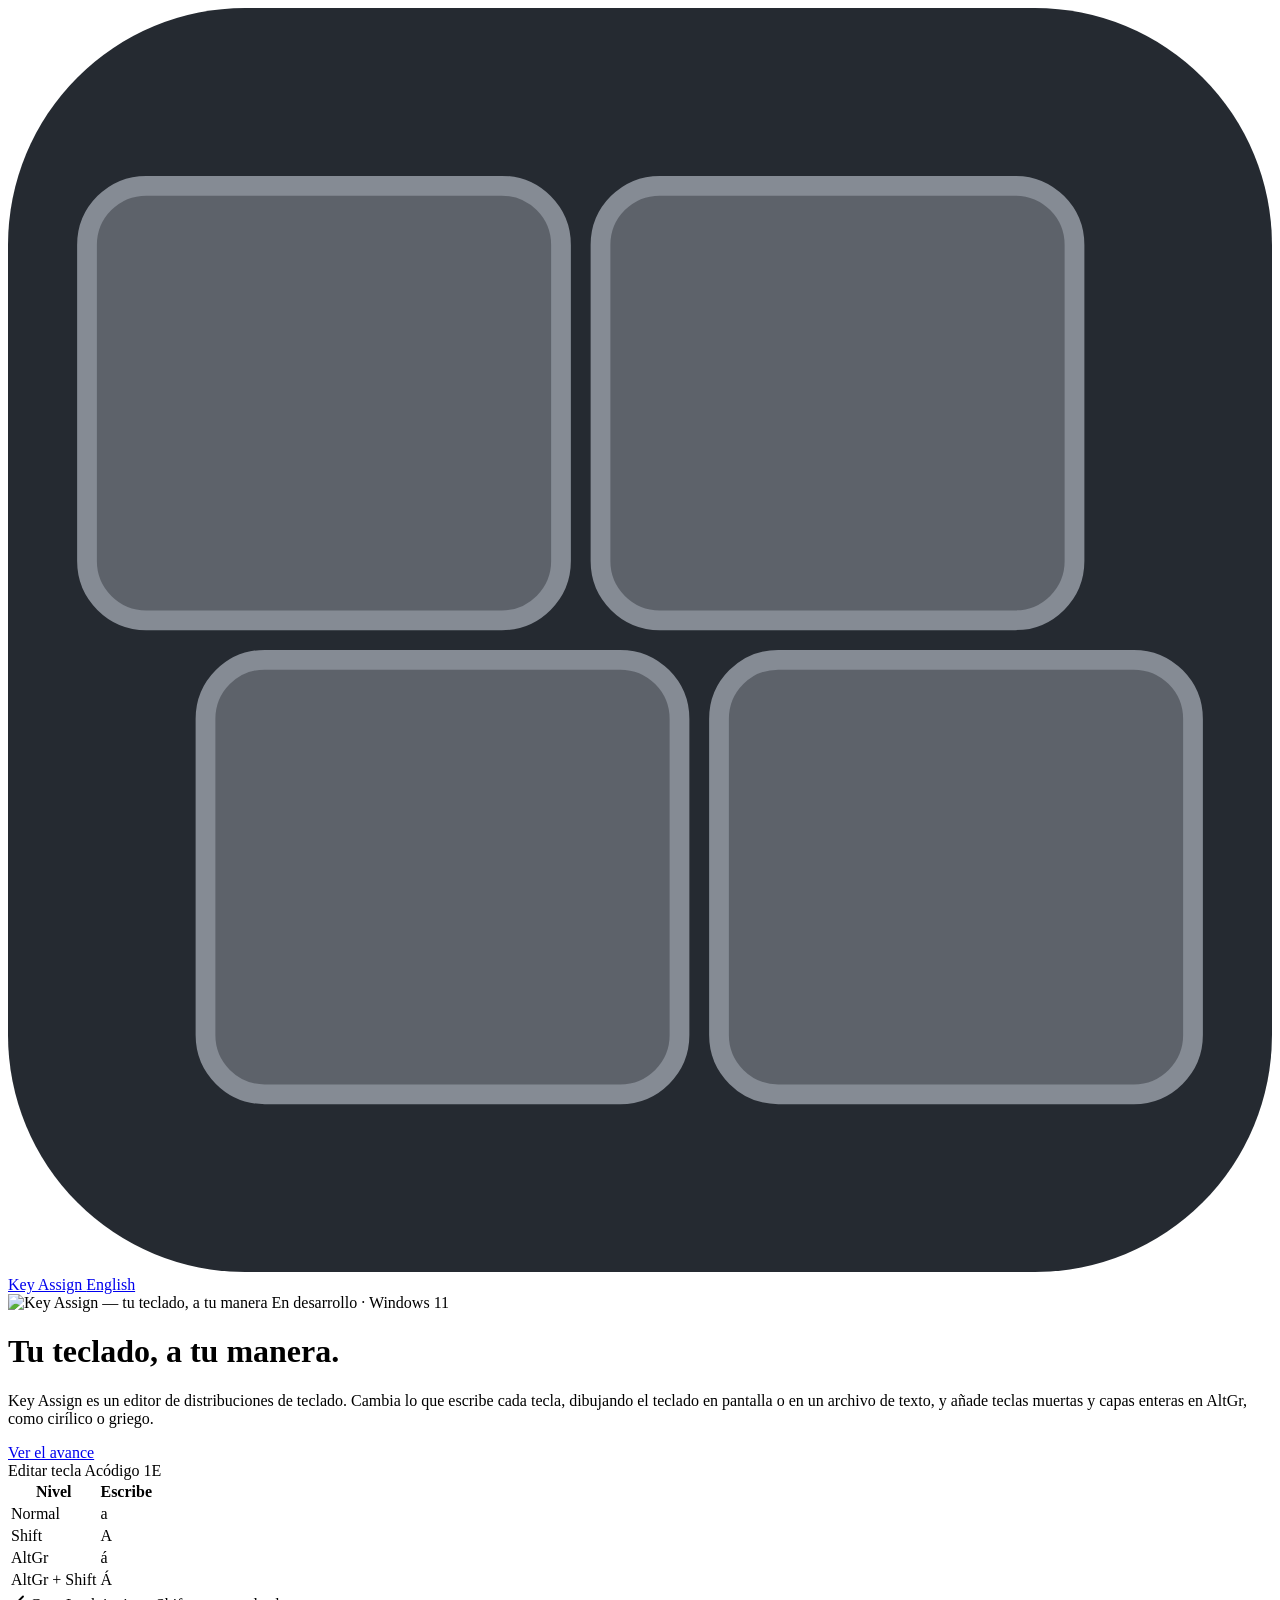
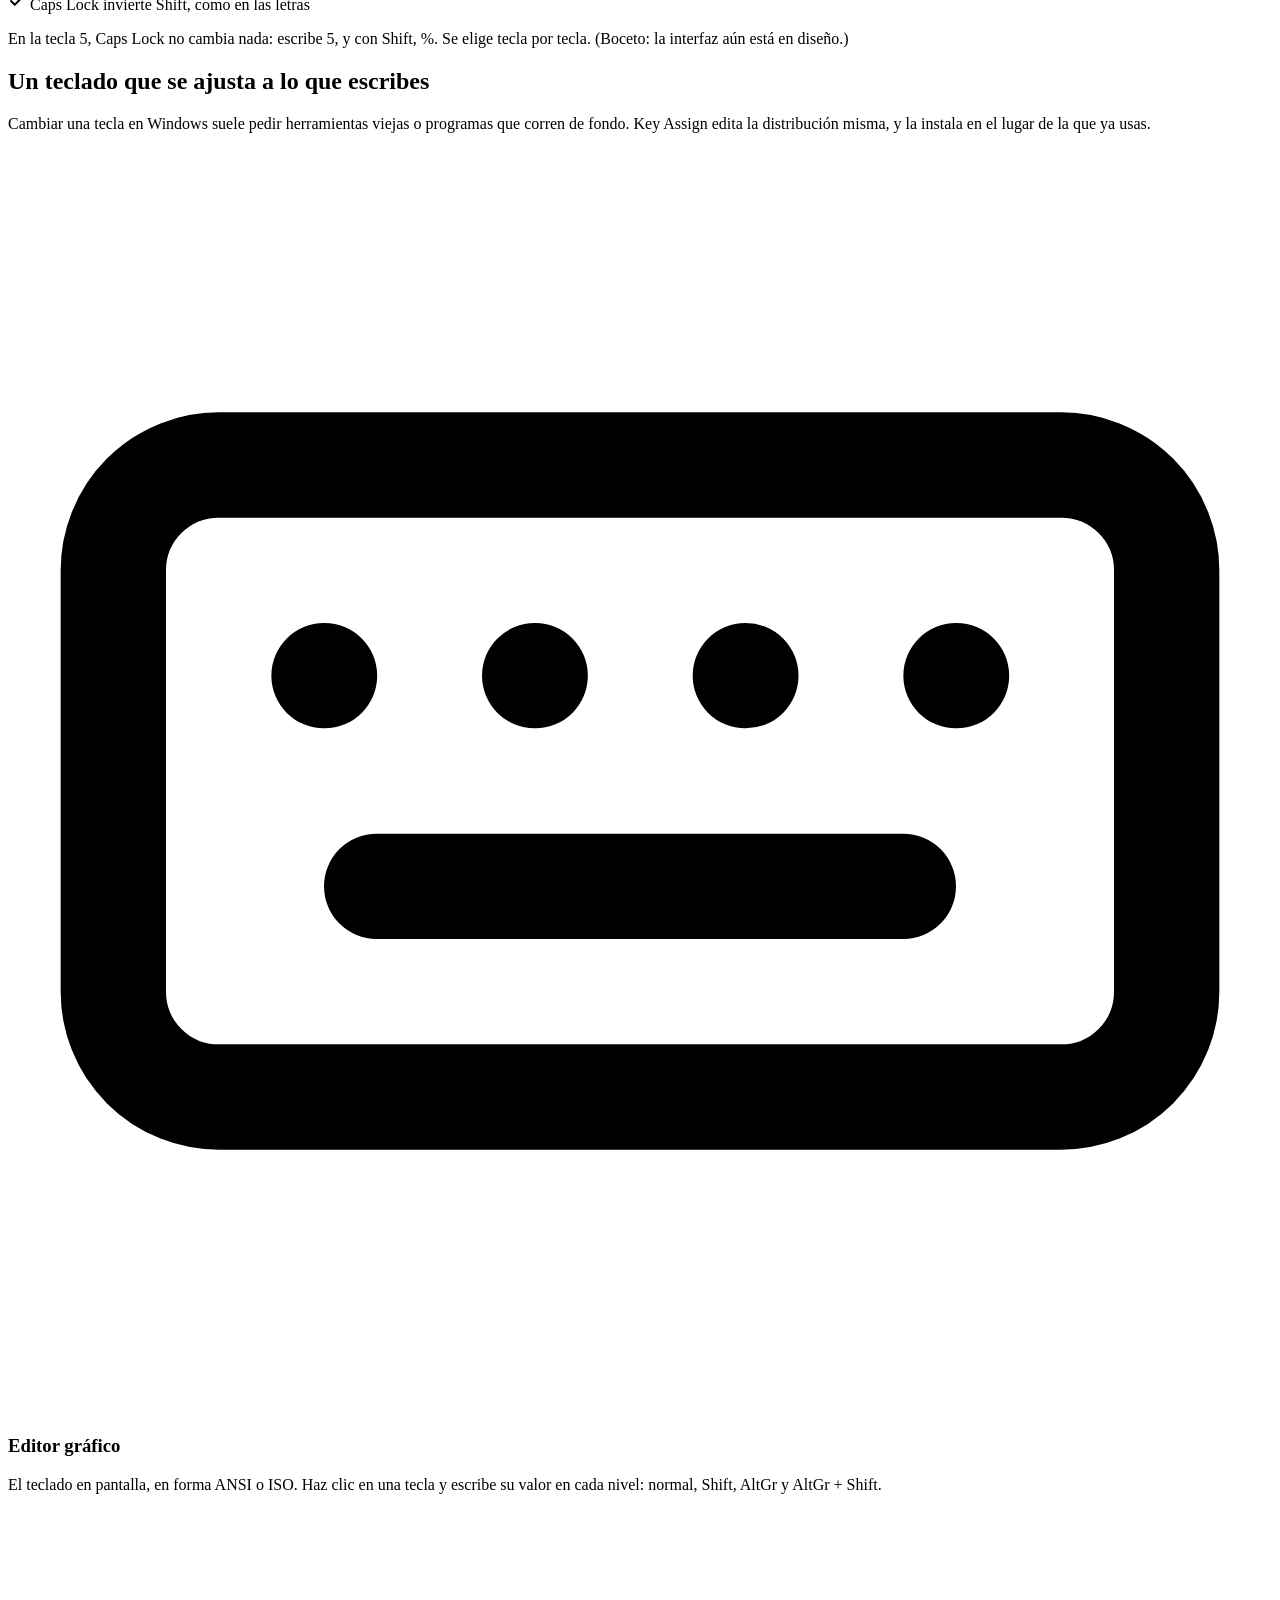
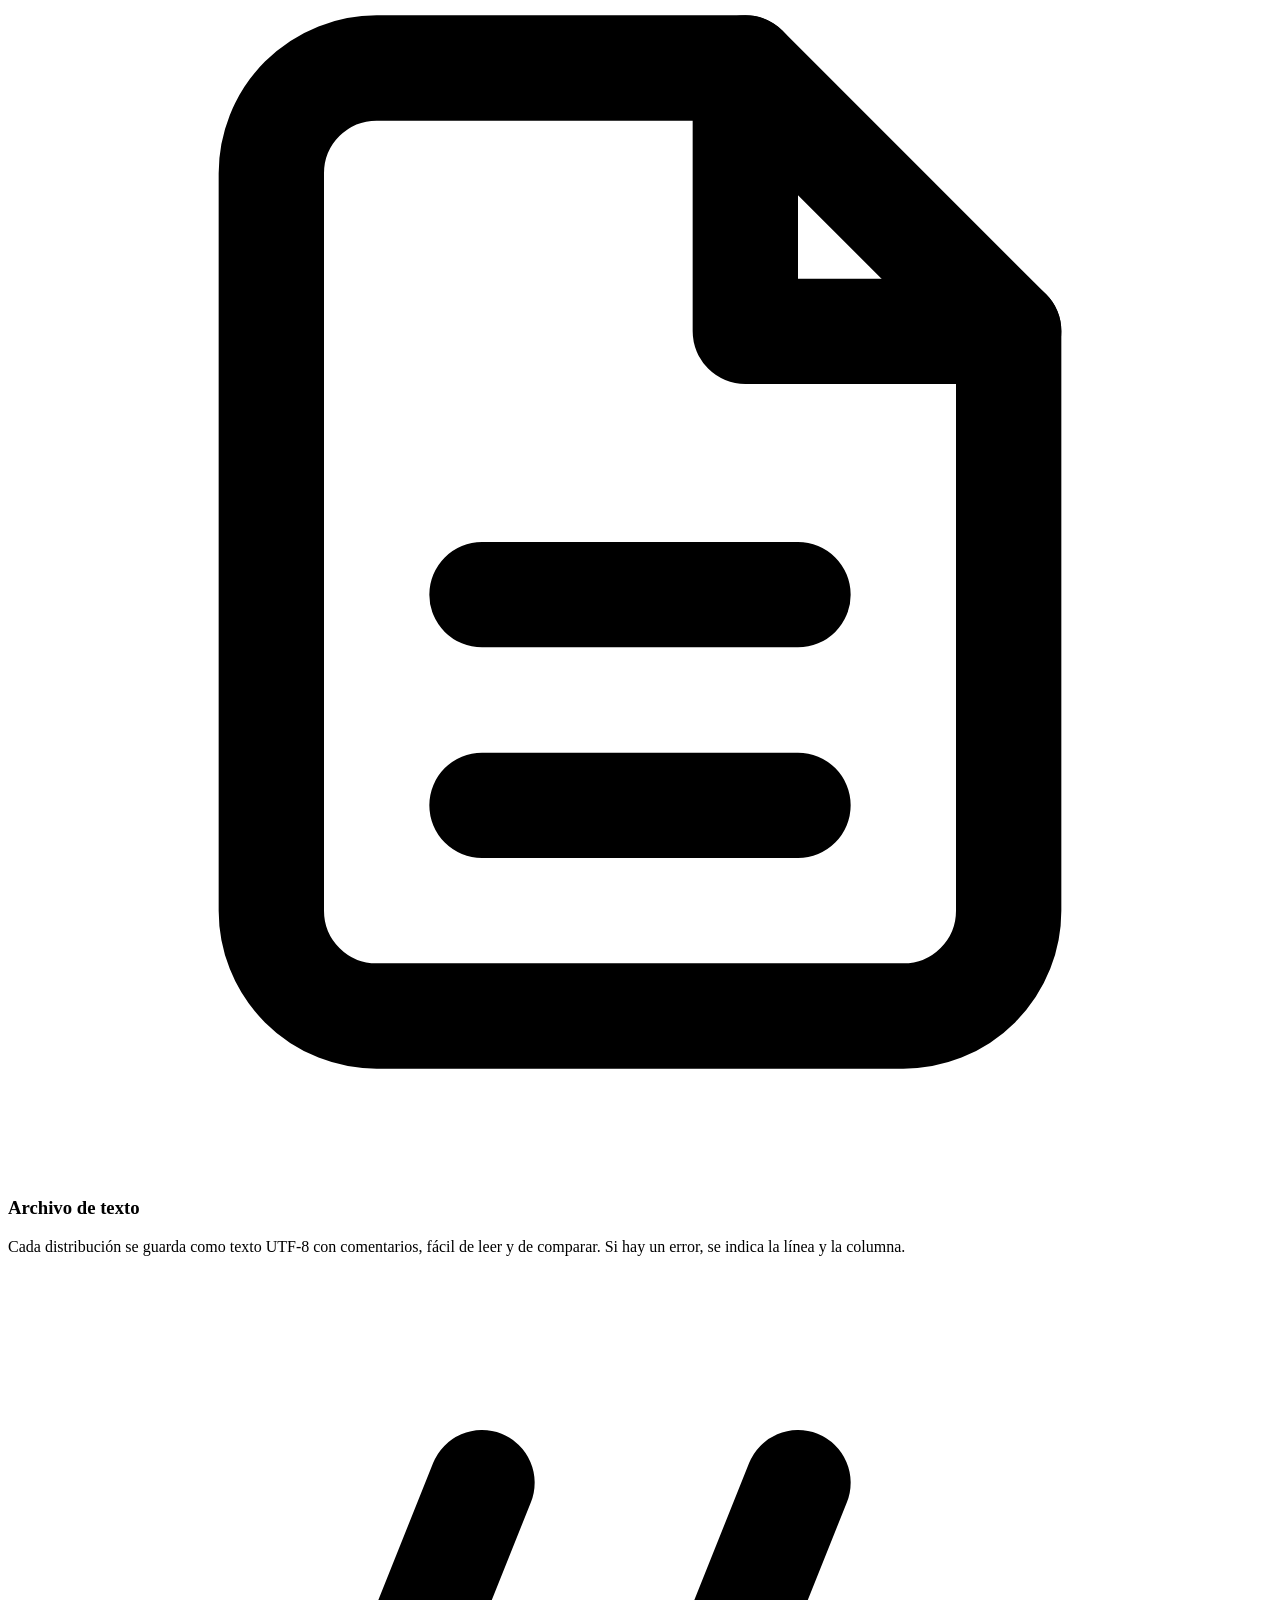
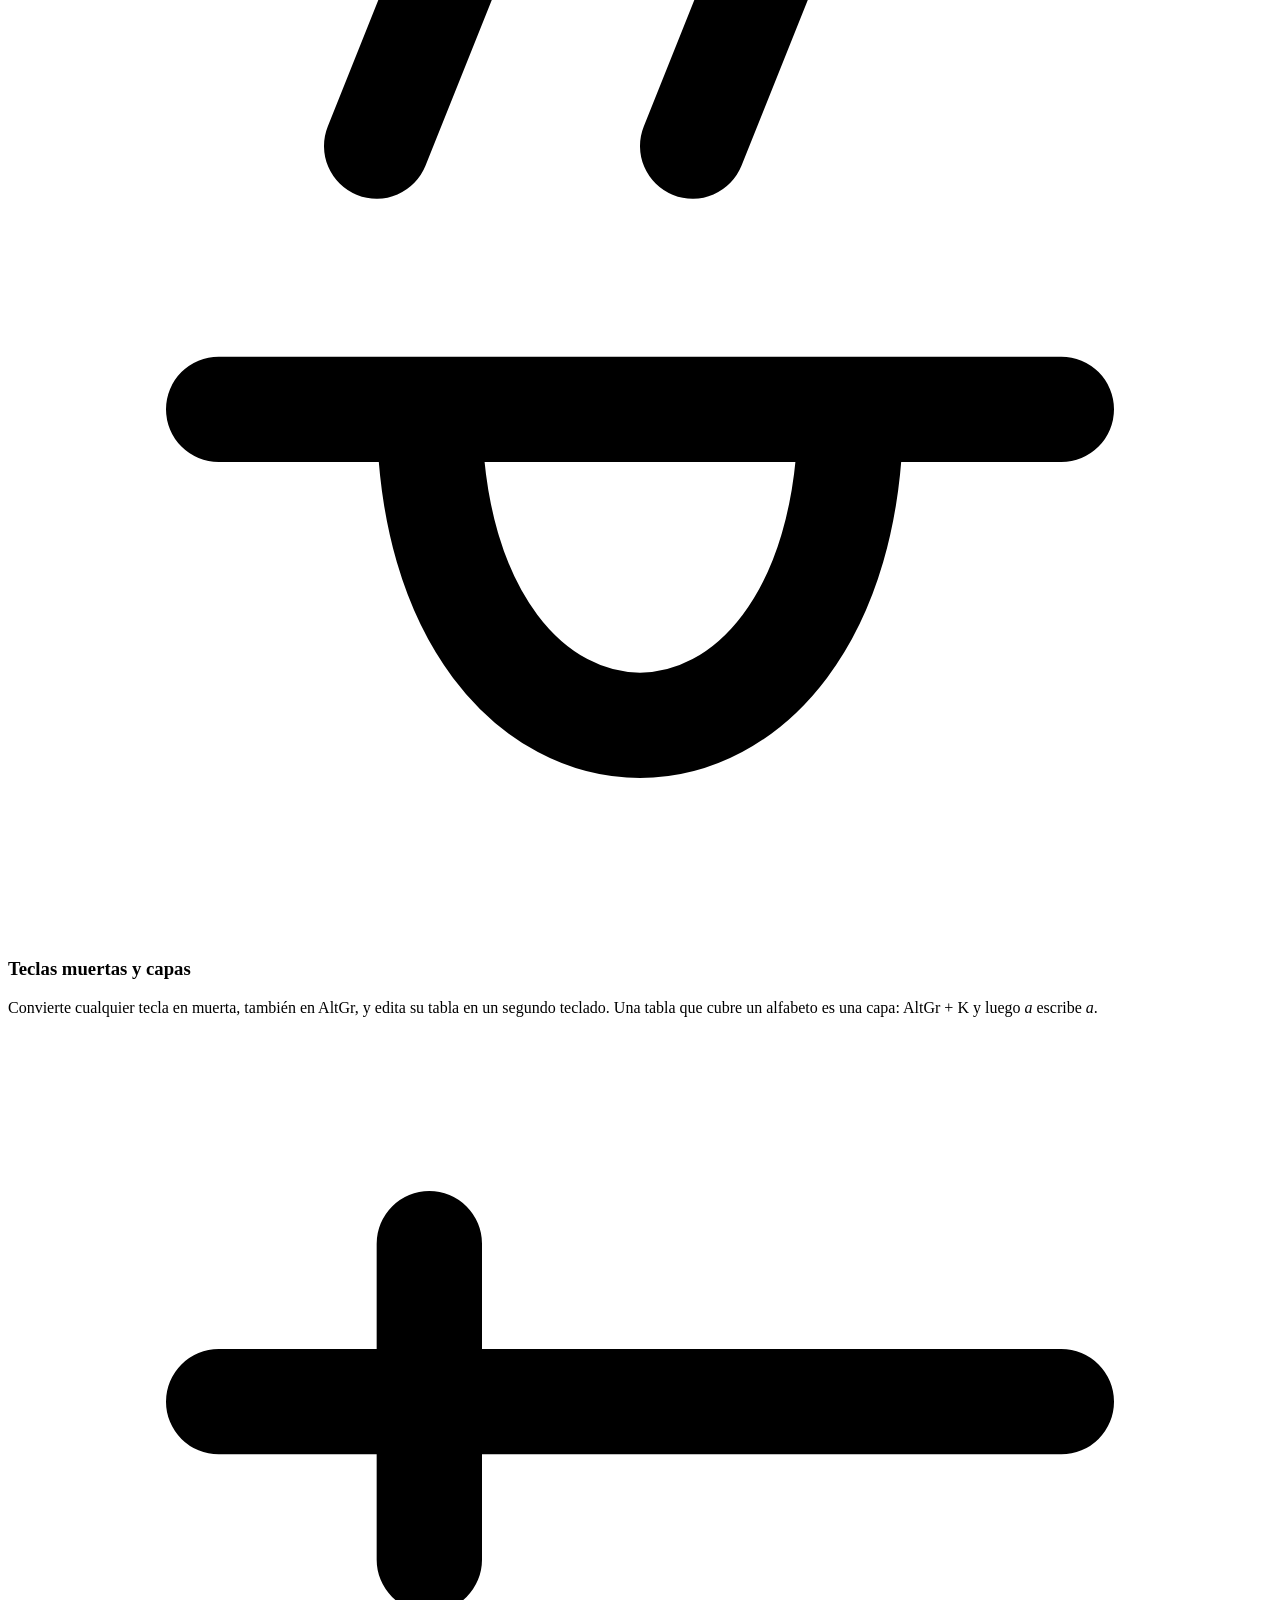
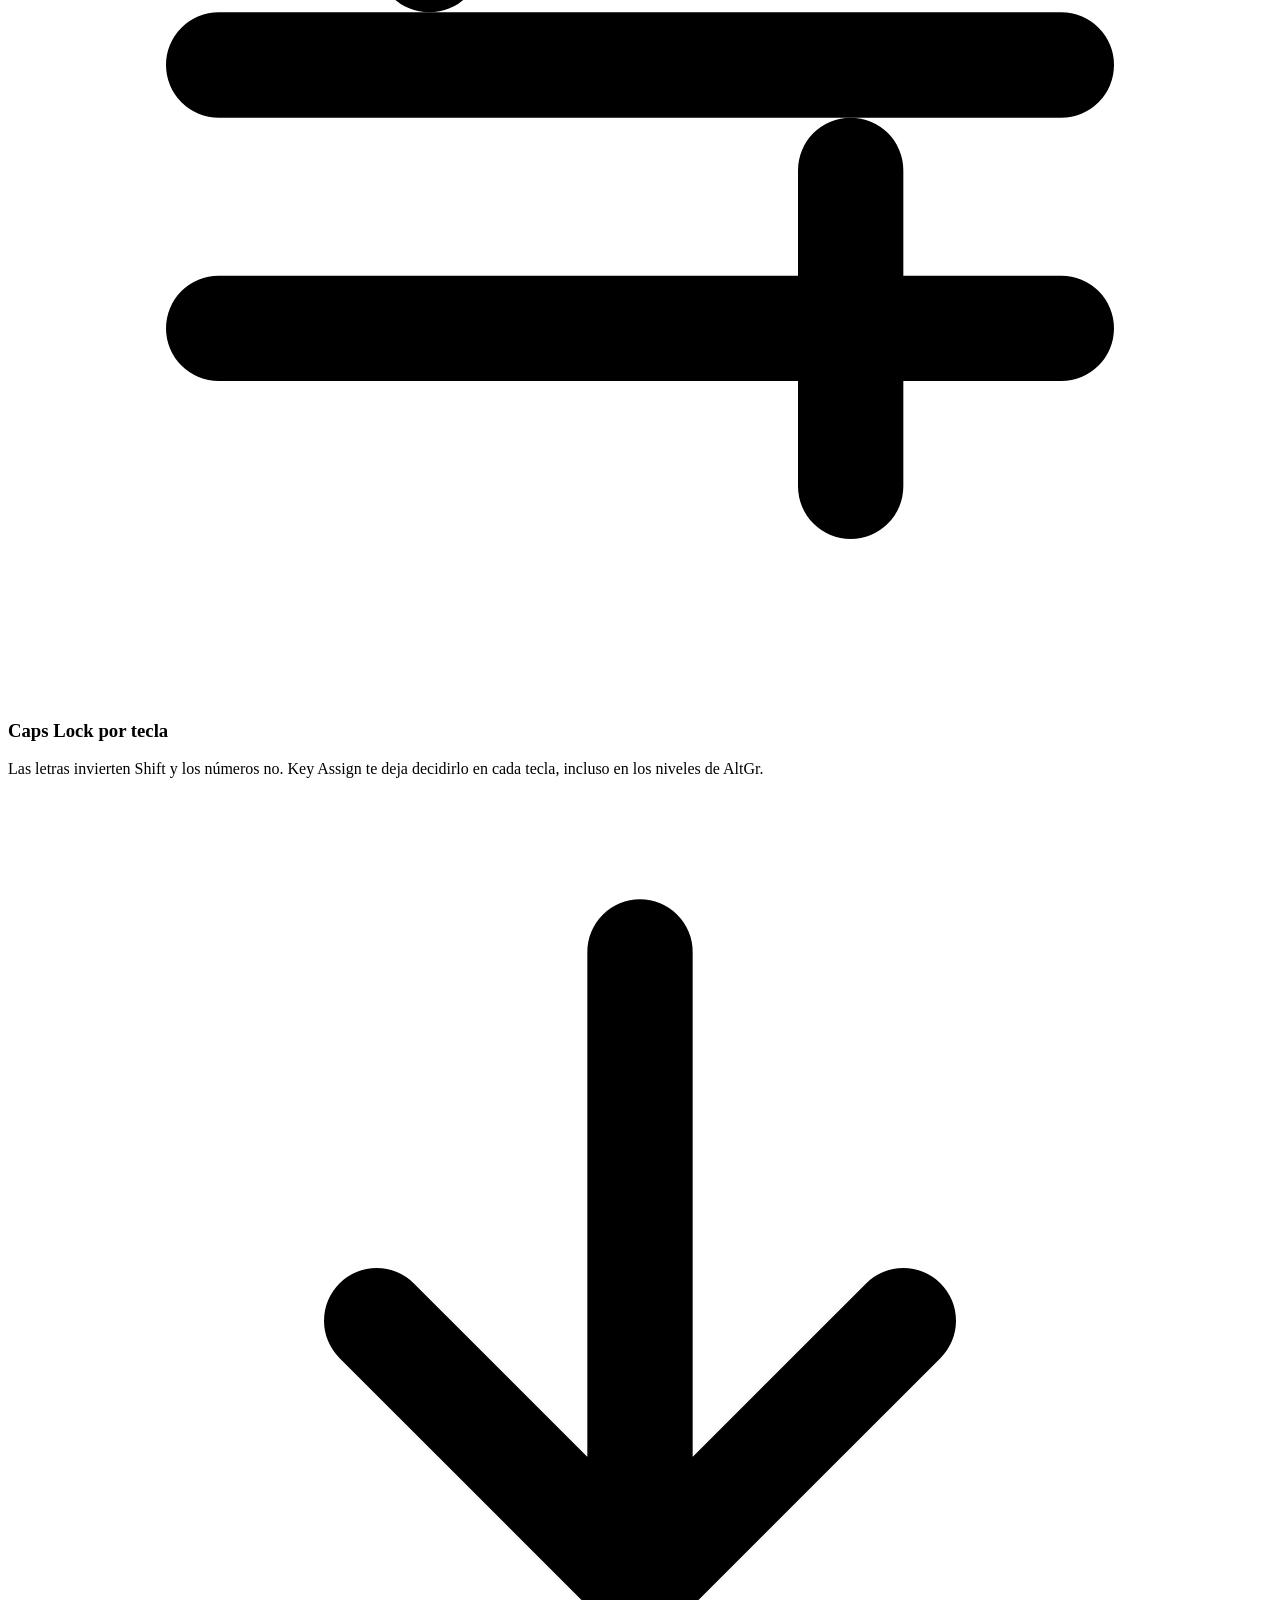
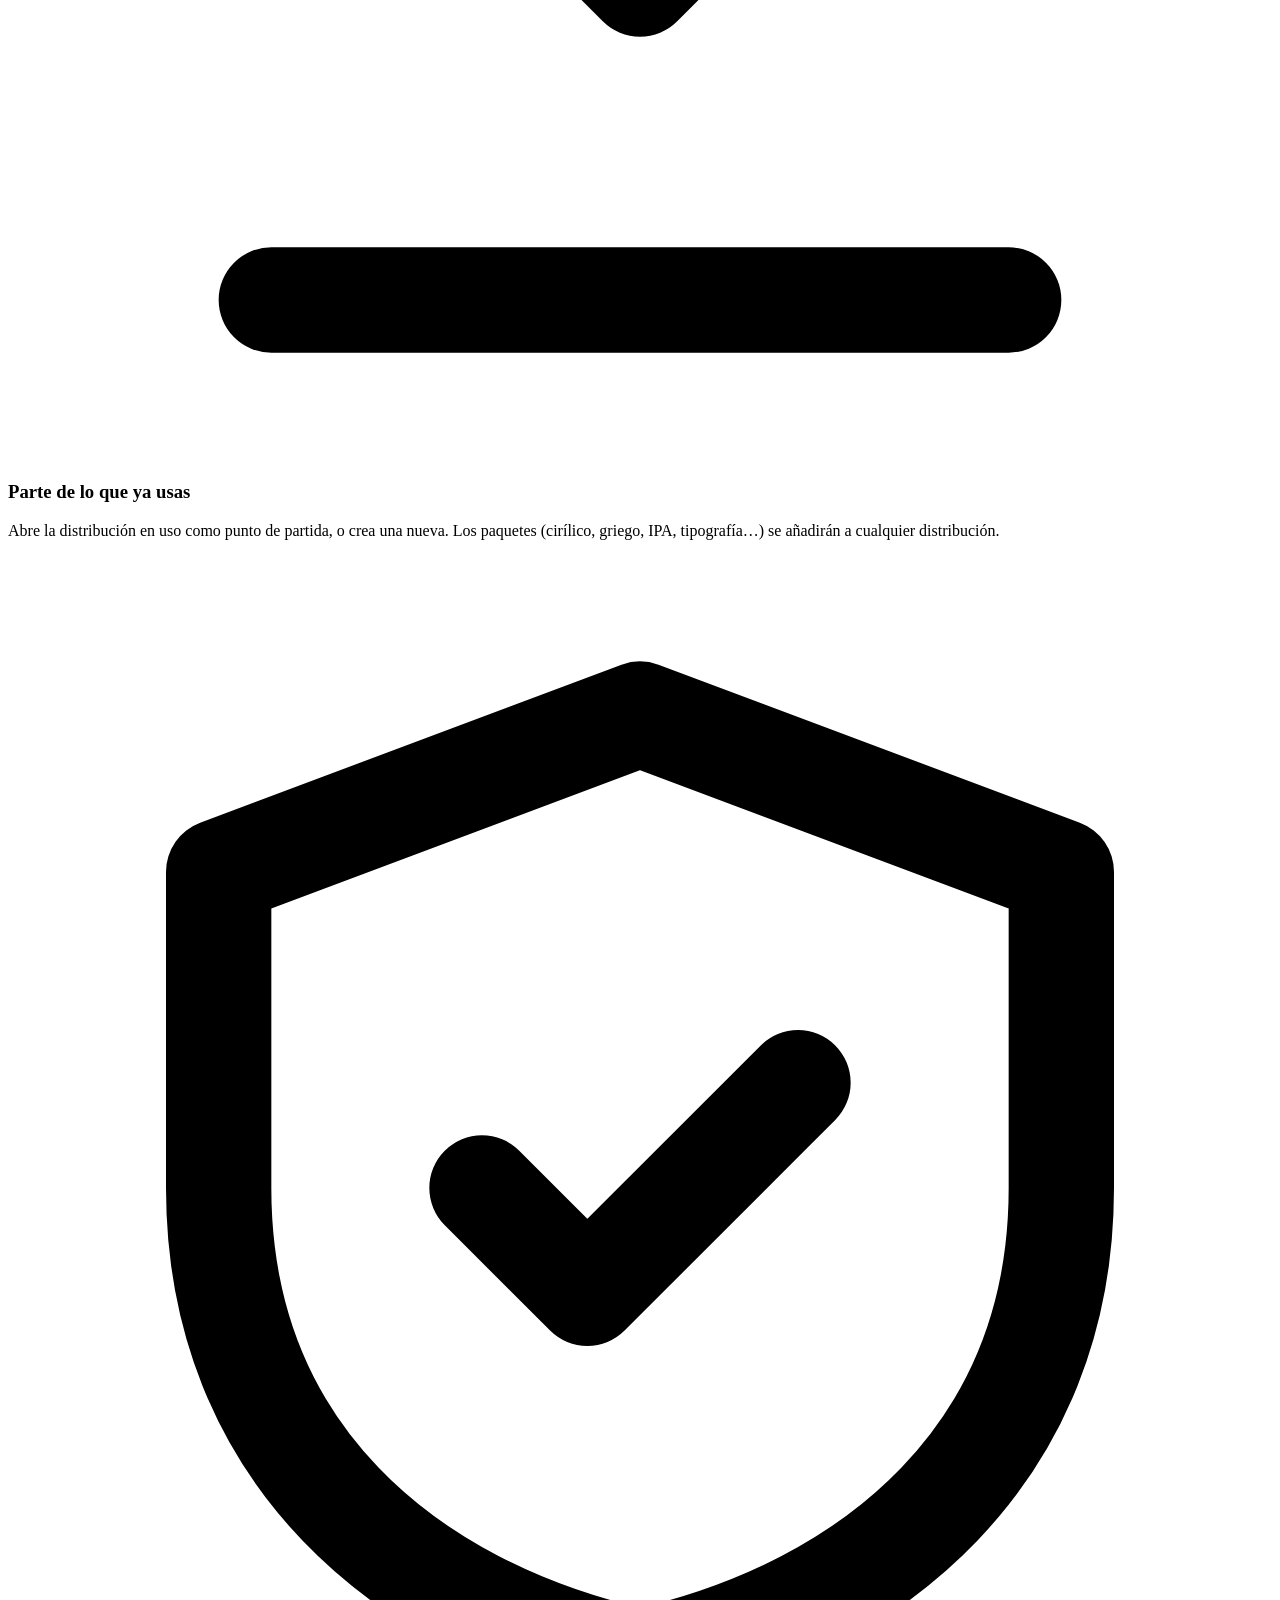
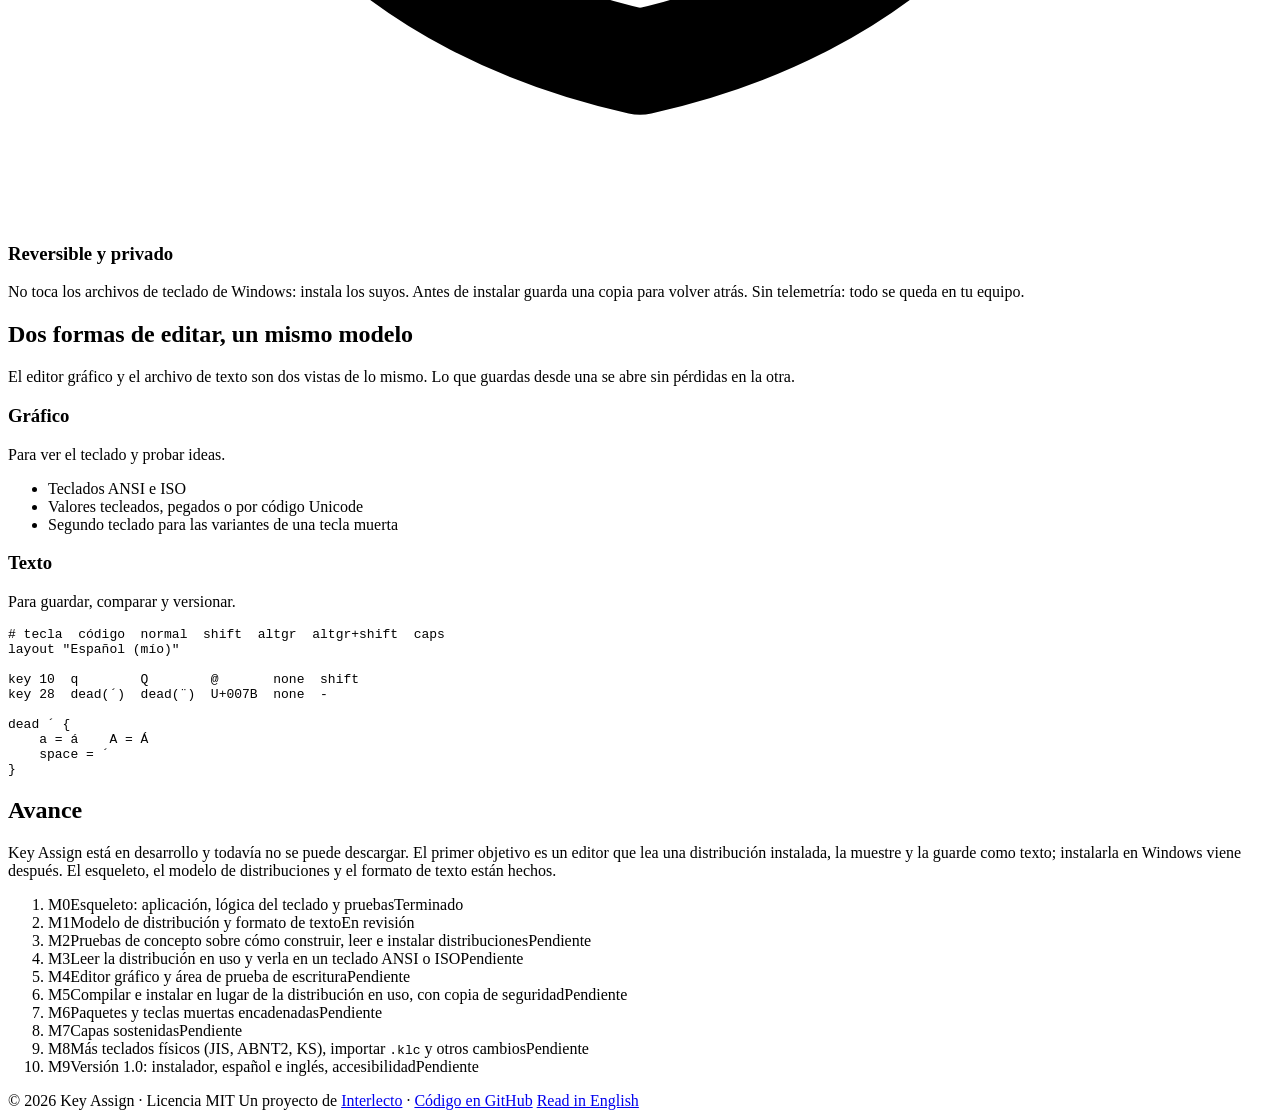
==== site/public/index.html @ 711ce59f "Add the project page at keyassign.ilecto.app Static bilingual site (ES at /, EN at /en/) on Cloudfla" ====
<!doctype html>
<html lang="es">
<head>
  <meta charset="utf-8">
  <meta name="viewport" content="width=device-width, initial-scale=1">
  <title>Key Assign — editor de distribuciones de teclado para Windows 11</title>
  <meta name="description" content="Key Assign es un editor de distribuciones de teclado para Windows 11: cambia lo que escribe cada tecla en modo gráfico o en un archivo de texto, con teclas muertas y capas en AltGr. En desarrollo.">
  <link rel="canonical" href="https://keyassign.ilecto.app/">
  <link rel="alternate" hreflang="es" href="https://keyassign.ilecto.app/">
  <link rel="alternate" hreflang="en" href="https://keyassign.ilecto.app/en/">
  <link rel="icon" href="/favicon.svg" type="image/svg+xml">
  <meta property="og:title" content="Key Assign">
  <meta property="og:description" content="Tu teclado, a tu manera. Editor de distribuciones de teclado para Windows 11, gráfico o en texto.">
  <meta property="og:url" content="https://keyassign.ilecto.app/">
  <meta property="og:type" content="website">
  <meta name="theme-color" content="#252a31">
  <link rel="stylesheet" href="/styles.css">
</head>
<body>
  <div class="wrap">
    <header class="top">
      <a class="brand" href="/">
        <svg viewBox="0 0 32 32" aria-hidden="true">
          <rect width="32" height="32" rx="6" fill="#252a31" />
          <g fill="#5d626a" stroke="#858b94" stroke-width=".5">
            <rect x="2" y="4.5" width="12" height="11" rx="1.5" />
            <rect x="15" y="4.5" width="12" height="11" rx="1.5" />
            <rect x="5" y="16.5" width="12" height="11" rx="1.5" />
            <rect x="18" y="16.5" width="12" height="11" rx="1.5" />
          </g>
        </svg>
        Key Assign
      </a>
      <a class="lang" href="/en/" hreflang="en" lang="en">English</a>
    </header>

    <main>
      <div class="hero">
        <div>
          <img class="logo-hero" src="/logo.svg" alt="Key Assign — tu teclado, a tu manera" width="800" height="650">
          <span class="badge">En desarrollo · Windows 11</span>
          <h1>Tu teclado, a tu manera.</h1>
          <p class="lead">Key Assign es un editor de distribuciones de teclado. Cambia lo que escribe cada tecla, dibujando el teclado en pantalla o en un archivo de texto, y añade teclas muertas y capas enteras en AltGr, como cirílico o griego.</p>
          <a class="cta" href="#avance">Ver el avance</a>
        </div>

        <figure class="dialog" style="margin:0" aria-label="Boceto del diálogo de una tecla">
          <div class="dialog-head"><span>Editar tecla <span class="keycap">A</span></span><span>código 1E</span></div>
          <table>
            <thead><tr><th>Nivel</th><th class="out">Escribe</th></tr></thead>
            <tbody>
              <tr><td>Normal</td><td class="out">a</td></tr>
              <tr><td>Shift</td><td class="out">A</td></tr>
              <tr><td>AltGr</td><td class="out">á</td></tr>
              <tr><td>AltGr + Shift</td><td class="out">Á</td></tr>
            </tbody>
          </table>
          <div class="note">
            <svg width="18" height="18" viewBox="0 0 24 24" fill="none" stroke="currentColor" stroke-width="2.5" stroke-linecap="round" stroke-linejoin="round" aria-hidden="true"><path d="M20 6 9 17l-5-5"/></svg>
            Caps Lock invierte Shift, como en las letras
          </div>
          <p class="aside">En la tecla <span class="keycap">5</span>, Caps Lock no cambia nada: escribe 5, y con Shift, %. Se elige tecla por tecla. (Boceto: la interfaz aún está en diseño.)</p>
        </figure>
      </div>

      <section>
        <h2>Un teclado que se ajusta a lo que escribes</h2>
        <p class="section-lead">Cambiar una tecla en Windows suele pedir herramientas viejas o programas que corren de fondo. Key Assign edita la distribución misma, y la instala en el lugar de la que ya usas.</p>
        <div class="features">
          <div class="feature">
            <div class="icon"><svg viewBox="0 0 24 24" fill="none" stroke="currentColor" stroke-width="2" stroke-linecap="round" stroke-linejoin="round" aria-hidden="true"><rect x="2" y="6" width="20" height="12" rx="2"/><path d="M6 10h.01M10 10h.01M14 10h.01M18 10h.01M7 14h10"/></svg></div>
            <h3>Editor gráfico</h3>
            <p>El teclado en pantalla, en forma ANSI o ISO. Haz clic en una tecla y escribe su valor en cada nivel: normal, Shift, AltGr y AltGr + Shift.</p>
          </div>
          <div class="feature">
            <div class="icon"><svg viewBox="0 0 24 24" fill="none" stroke="currentColor" stroke-width="2" stroke-linecap="round" stroke-linejoin="round" aria-hidden="true"><path d="M14 3H7a2 2 0 0 0-2 2v14a2 2 0 0 0 2 2h10a2 2 0 0 0 2-2V8z"/><path d="M14 3v5h5M9 13h6M9 17h6"/></svg></div>
            <h3>Archivo de texto</h3>
            <p>Cada distribución se guarda como texto UTF-8 con comentarios, fácil de leer y de comparar. Si hay un error, se indica la línea y la columna.</p>
          </div>
          <div class="feature">
            <div class="icon"><svg viewBox="0 0 24 24" fill="none" stroke="currentColor" stroke-width="2" stroke-linecap="round" stroke-linejoin="round" aria-hidden="true"><path d="M9 4 7 9M15 4l-2 5M4 14h16M8 14c0 4 2 6 4 6s4-2 4-6"/></svg></div>
            <h3>Teclas muertas y capas</h3>
            <p>Convierte cualquier tecla en muerta, también en AltGr, y edita su tabla en un segundo teclado. Una tabla que cubre un alfabeto es una capa: AltGr + K y luego <em>a</em> escribe <em>а</em>.</p>
          </div>
          <div class="feature">
            <div class="icon"><svg viewBox="0 0 24 24" fill="none" stroke="currentColor" stroke-width="2" stroke-linecap="round" stroke-linejoin="round" aria-hidden="true"><path d="M4 7h16M4 12h16M4 17h16"/><path d="M8 4v6M16 14v6"/></svg></div>
            <h3>Caps Lock por tecla</h3>
            <p>Las letras invierten Shift y los números no. Key Assign te deja decidirlo en cada tecla, incluso en los niveles de AltGr.</p>
          </div>
          <div class="feature">
            <div class="icon"><svg viewBox="0 0 24 24" fill="none" stroke="currentColor" stroke-width="2" stroke-linecap="round" stroke-linejoin="round" aria-hidden="true"><path d="M12 3v12M7 10l5 5 5-5M5 21h14"/></svg></div>
            <h3>Parte de lo que ya usas</h3>
            <p>Abre la distribución en uso como punto de partida, o crea una nueva. Los paquetes (cirílico, griego, IPA, tipografía…) se añadirán a cualquier distribución.</p>
          </div>
          <div class="feature">
            <div class="icon"><svg viewBox="0 0 24 24" fill="none" stroke="currentColor" stroke-width="2" stroke-linecap="round" stroke-linejoin="round" aria-hidden="true"><path d="M12 3 4 6v6c0 5 3.5 8 8 9 4.5-1 8-4 8-9V6z"/><path d="m9 12 2 2 4-4"/></svg></div>
            <h3>Reversible y privado</h3>
            <p>No toca los archivos de teclado de Windows: instala los suyos. Antes de instalar guarda una copia para volver atrás. Sin telemetría: todo se queda en tu equipo.</p>
          </div>
        </div>
      </section>

      <section>
        <h2>Dos formas de editar, un mismo modelo</h2>
        <p class="section-lead">El editor gráfico y el archivo de texto son dos vistas de lo mismo. Lo que guardas desde una se abre sin pérdidas en la otra.</p>
        <div class="twin">
          <div class="panel">
            <h3>Gráfico</h3>
            <p class="who">Para ver el teclado y probar ideas.</p>
            <ul>
              <li>Teclados ANSI e ISO</li>
              <li>Valores tecleados, pegados o por código Unicode</li>
              <li>Segundo teclado para las variantes de una tecla muerta</li>
            </ul>
          </div>
          <div class="panel">
            <h3>Texto</h3>
            <p class="who">Para guardar, comparar y versionar.</p>
<pre class="code"><span class="c"># tecla  código  normal  shift  altgr  altgr+shift  caps</span>
layout "Español (mío)"

key 10  q        Q        @       none  shift
key 28  dead(´)  dead(¨)  U+007B  none  -

dead ´ {
    a = á    A = Á
    space = ´
}</pre>
          </div>
        </div>
      </section>

      <section id="avance">
        <h2>Avance</h2>
        <p class="section-lead">Key Assign está en desarrollo y todavía no se puede descargar. El primer objetivo es un editor que lea una distribución instalada, la muestre y la guarde como texto; instalarla en Windows viene después. El esqueleto, el modelo de distribuciones y el formato de texto están hechos.</p>
        <ol class="timeline">
          <li class="done"><span class="m">M0</span><span>Esqueleto: aplicación, lógica del teclado y pruebas</span><span class="when">Terminado</span></li>
          <li class="now"><span class="m">M1</span><span>Modelo de distribución y formato de texto</span><span class="when">En revisión</span></li>
          <li><span class="m">M2</span><span>Pruebas de concepto sobre cómo construir, leer e instalar distribuciones</span><span class="when">Pendiente</span></li>
          <li><span class="m">M3</span><span>Leer la distribución en uso y verla en un teclado ANSI o ISO</span><span class="when">Pendiente</span></li>
          <li><span class="m">M4</span><span>Editor gráfico y área de prueba de escritura</span><span class="when">Pendiente</span></li>
          <li><span class="m">M5</span><span>Compilar e instalar en lugar de la distribución en uso, con copia de seguridad</span><span class="when">Pendiente</span></li>
          <li><span class="m">M6</span><span>Paquetes y teclas muertas encadenadas</span><span class="when">Pendiente</span></li>
          <li><span class="m">M7</span><span>Capas sostenidas</span><span class="when">Pendiente</span></li>
          <li><span class="m">M8</span><span>Más teclados físicos (JIS, ABNT2, KS), importar <code>.klc</code> y otros cambios</span><span class="when">Pendiente</span></li>
          <li><span class="m">M9</span><span>Versión 1.0: instalador, español e inglés, accesibilidad</span><span class="when">Pendiente</span></li>
        </ol>
      </section>
    </main>

    <footer>
      <span>© 2026 Key Assign · Licencia MIT</span>
      <span>Un proyecto de <a href="https://ilecto.app/">Interlecto</a> · <a href="https://github.com/chlewey/keyassign">Código en GitHub</a></span>
      <a href="/en/" hreflang="en" lang="en">Read in English</a>
    </footer>
  </div>
</body>
</html>
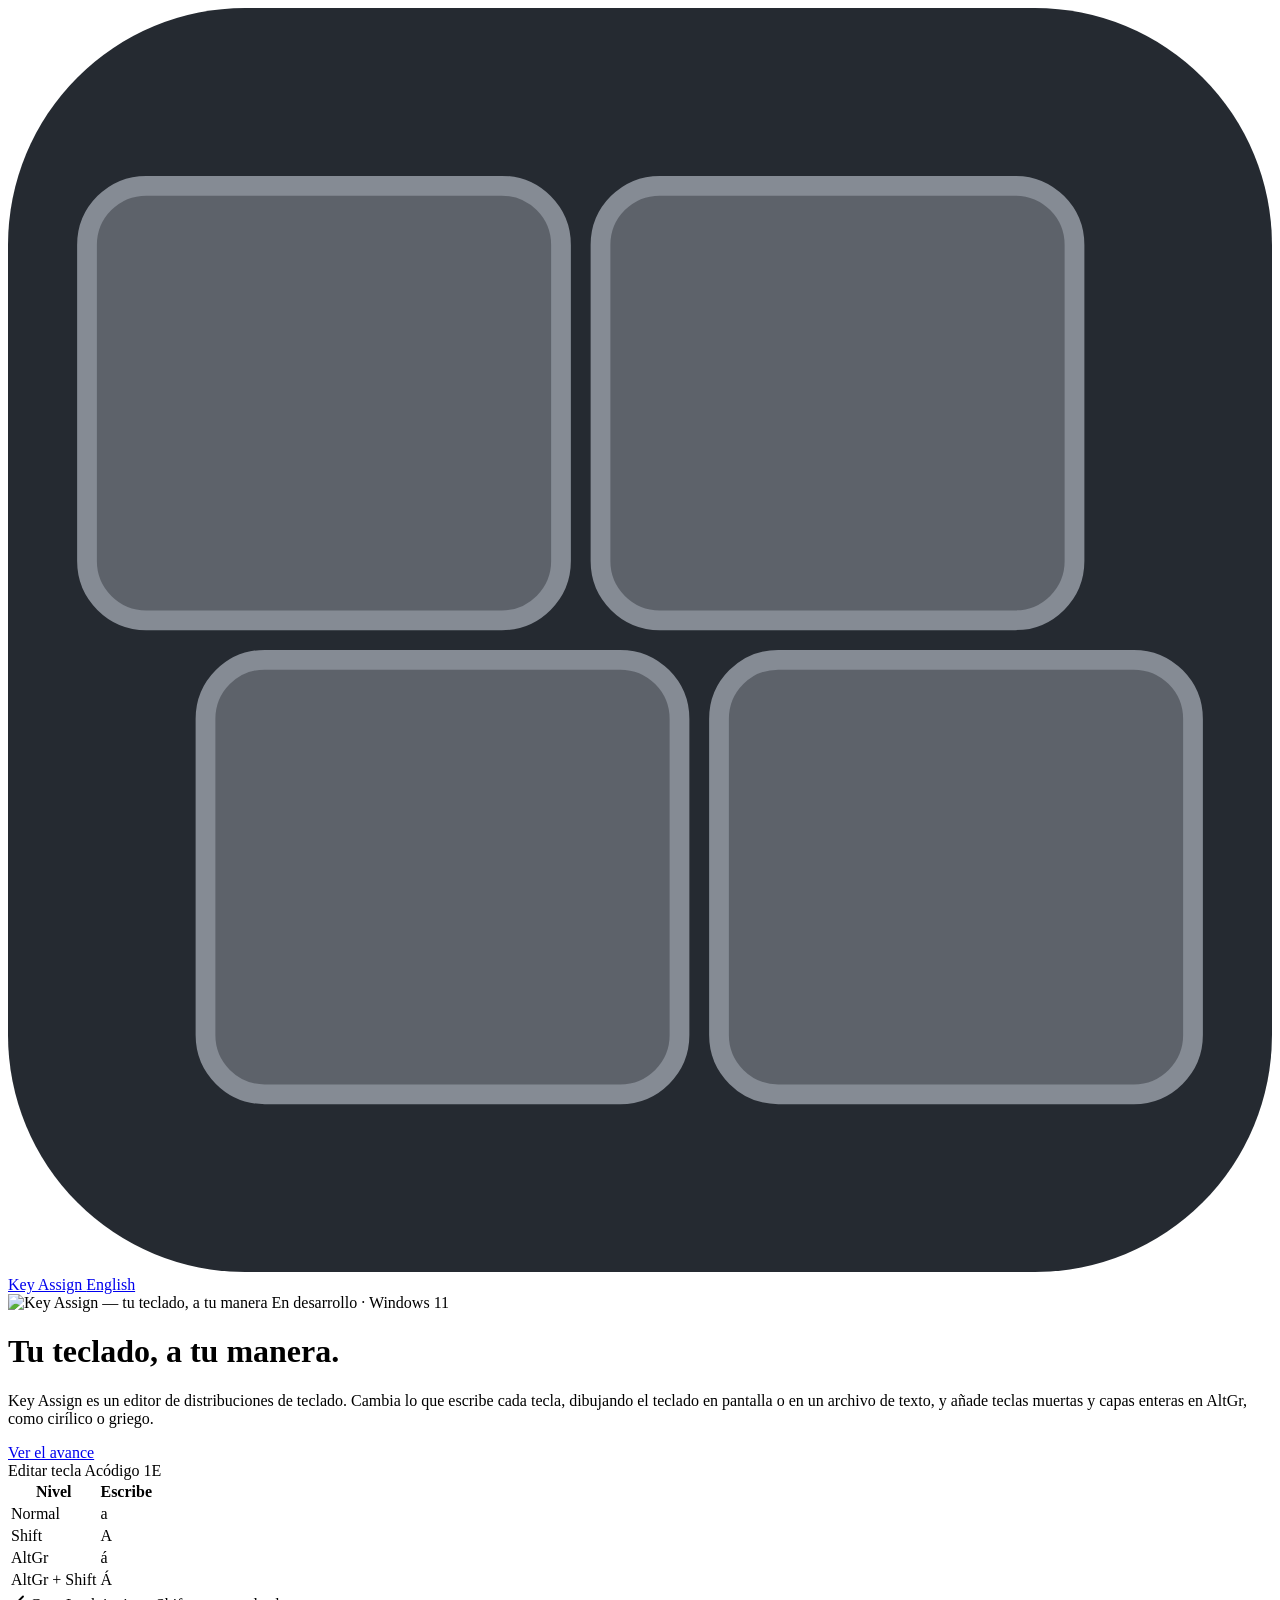
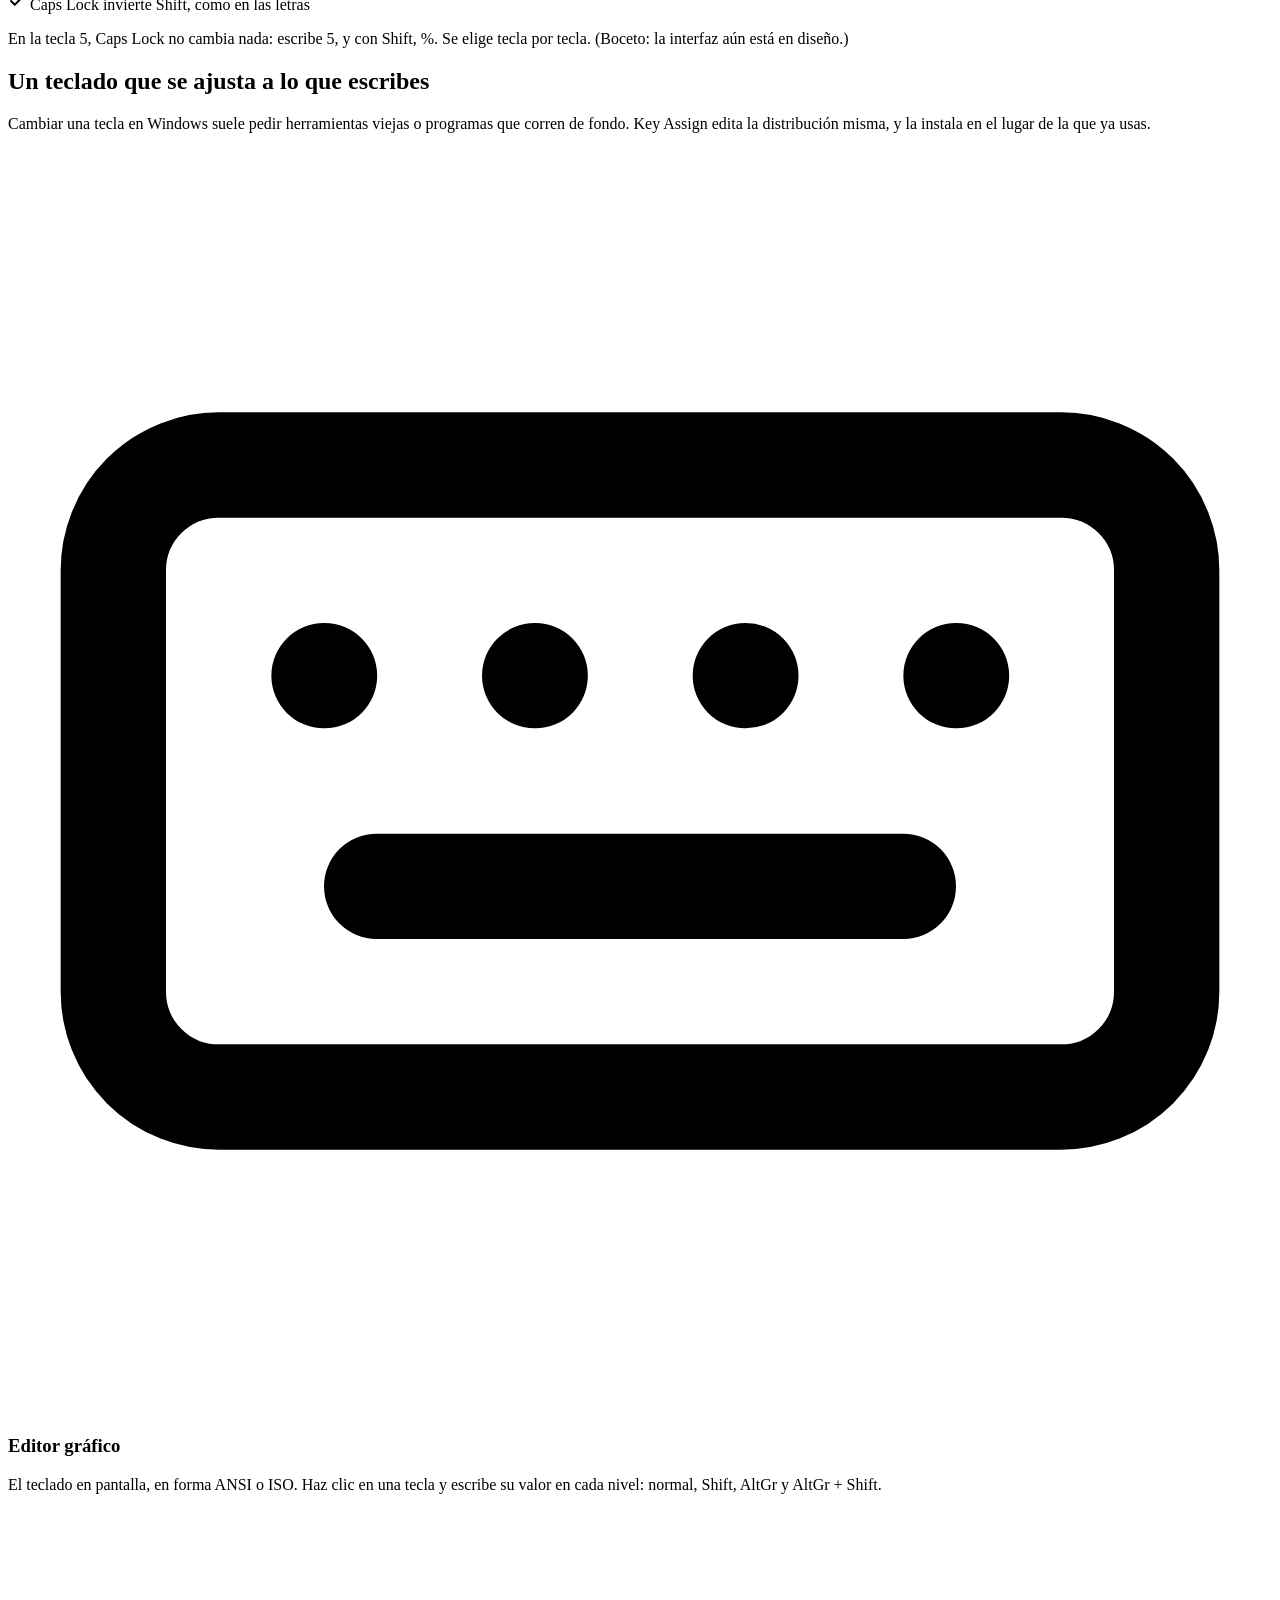
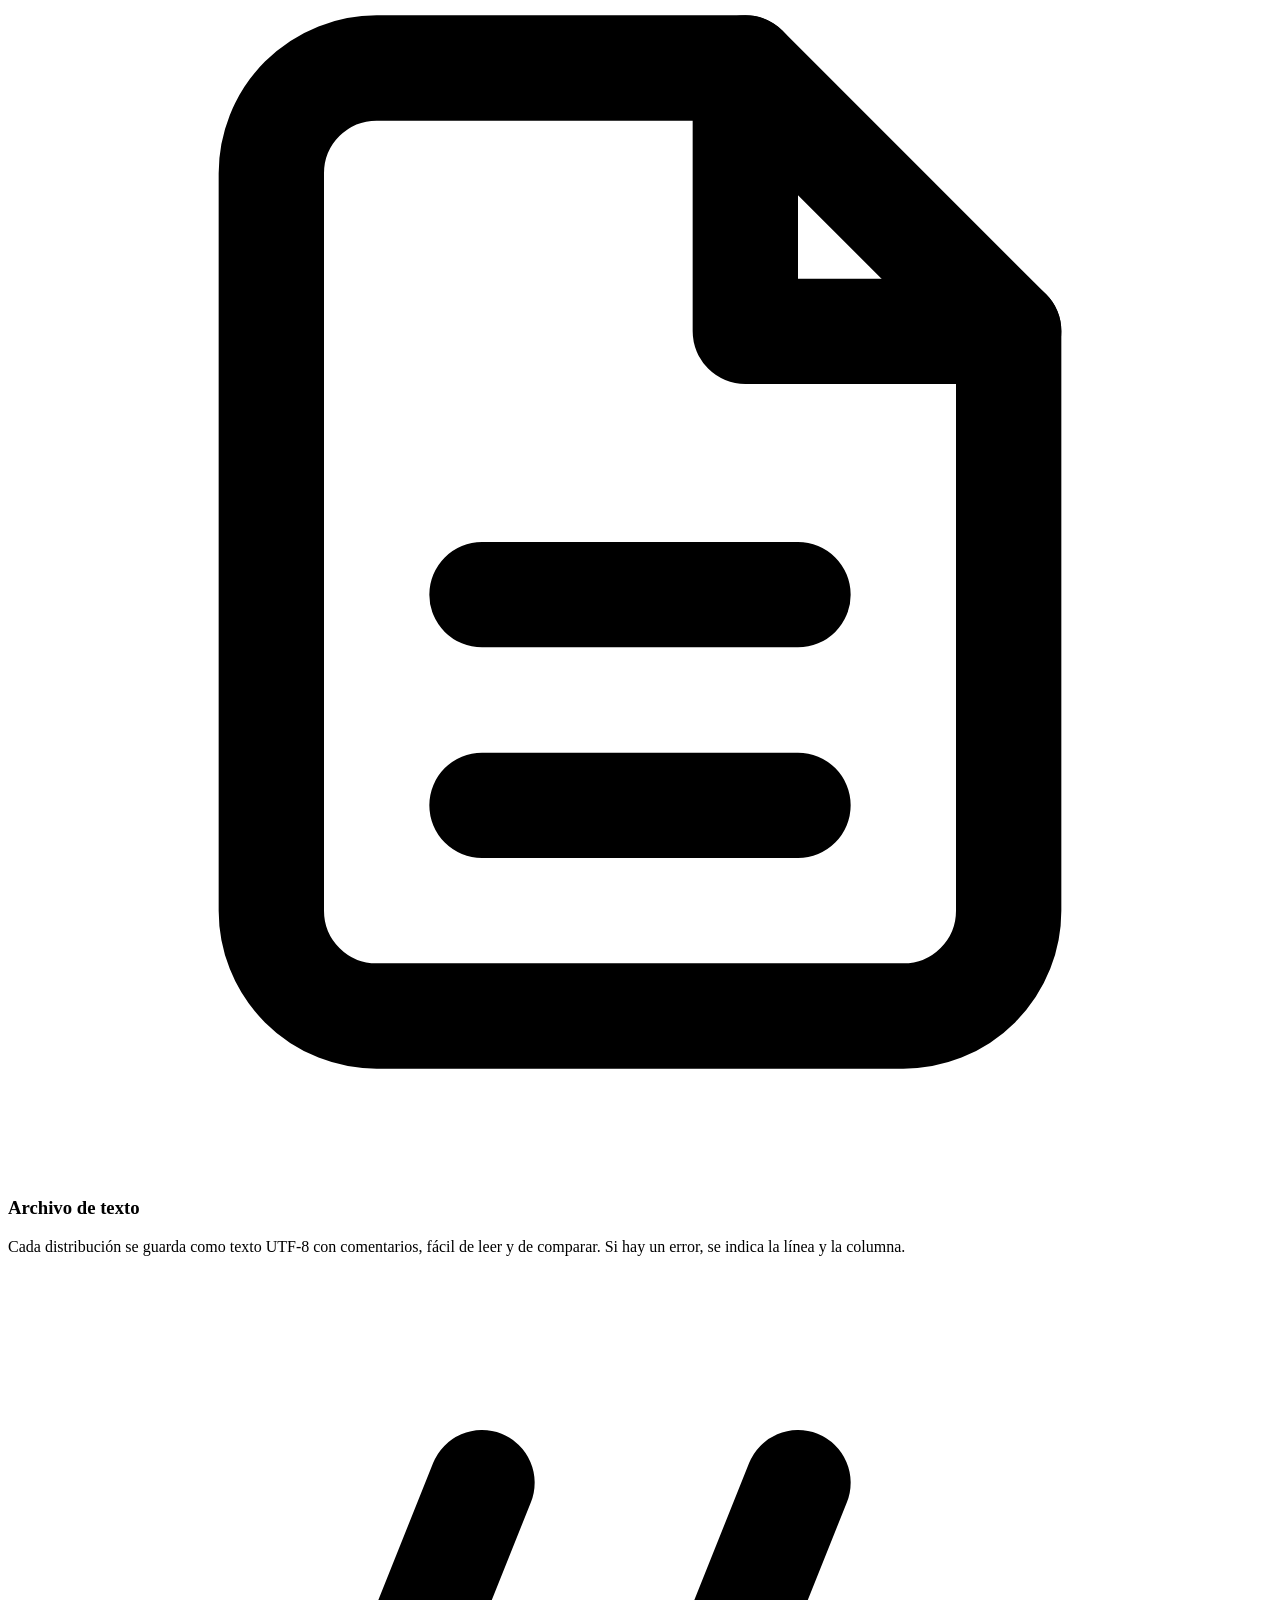
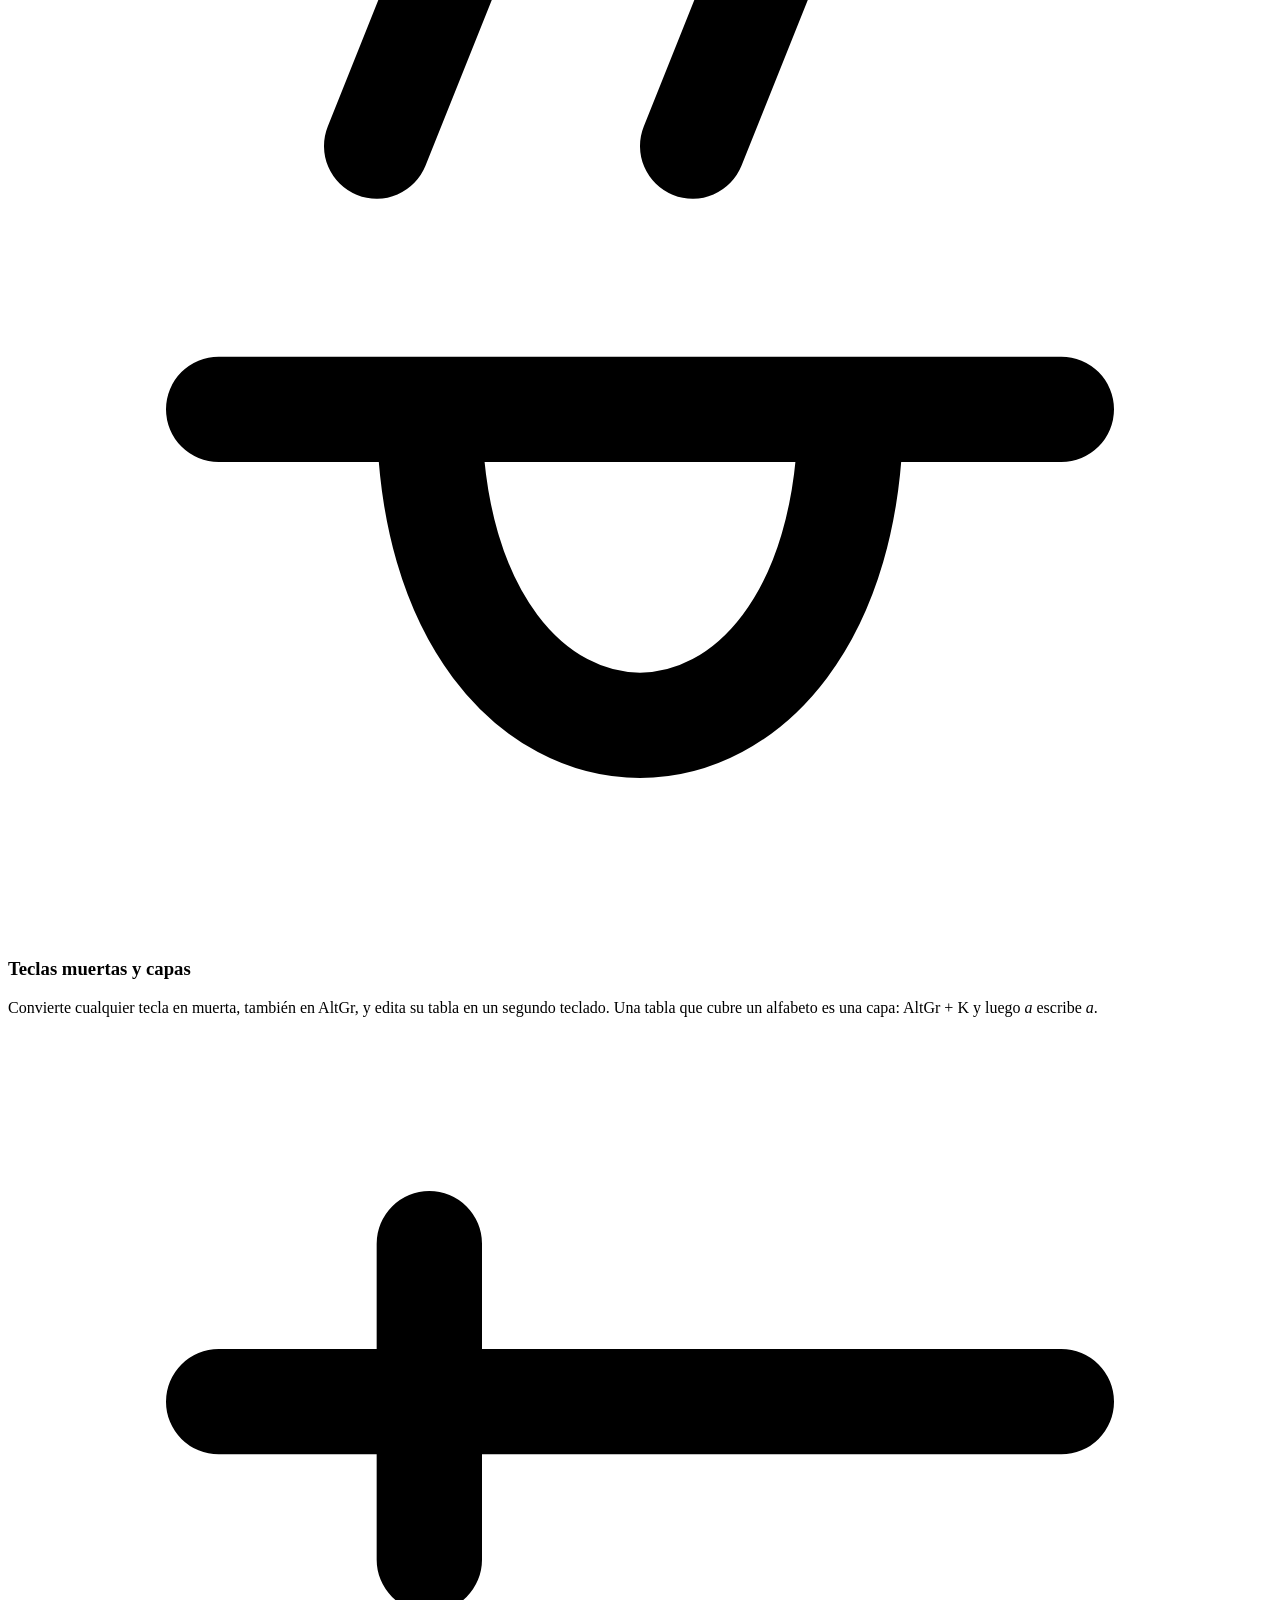
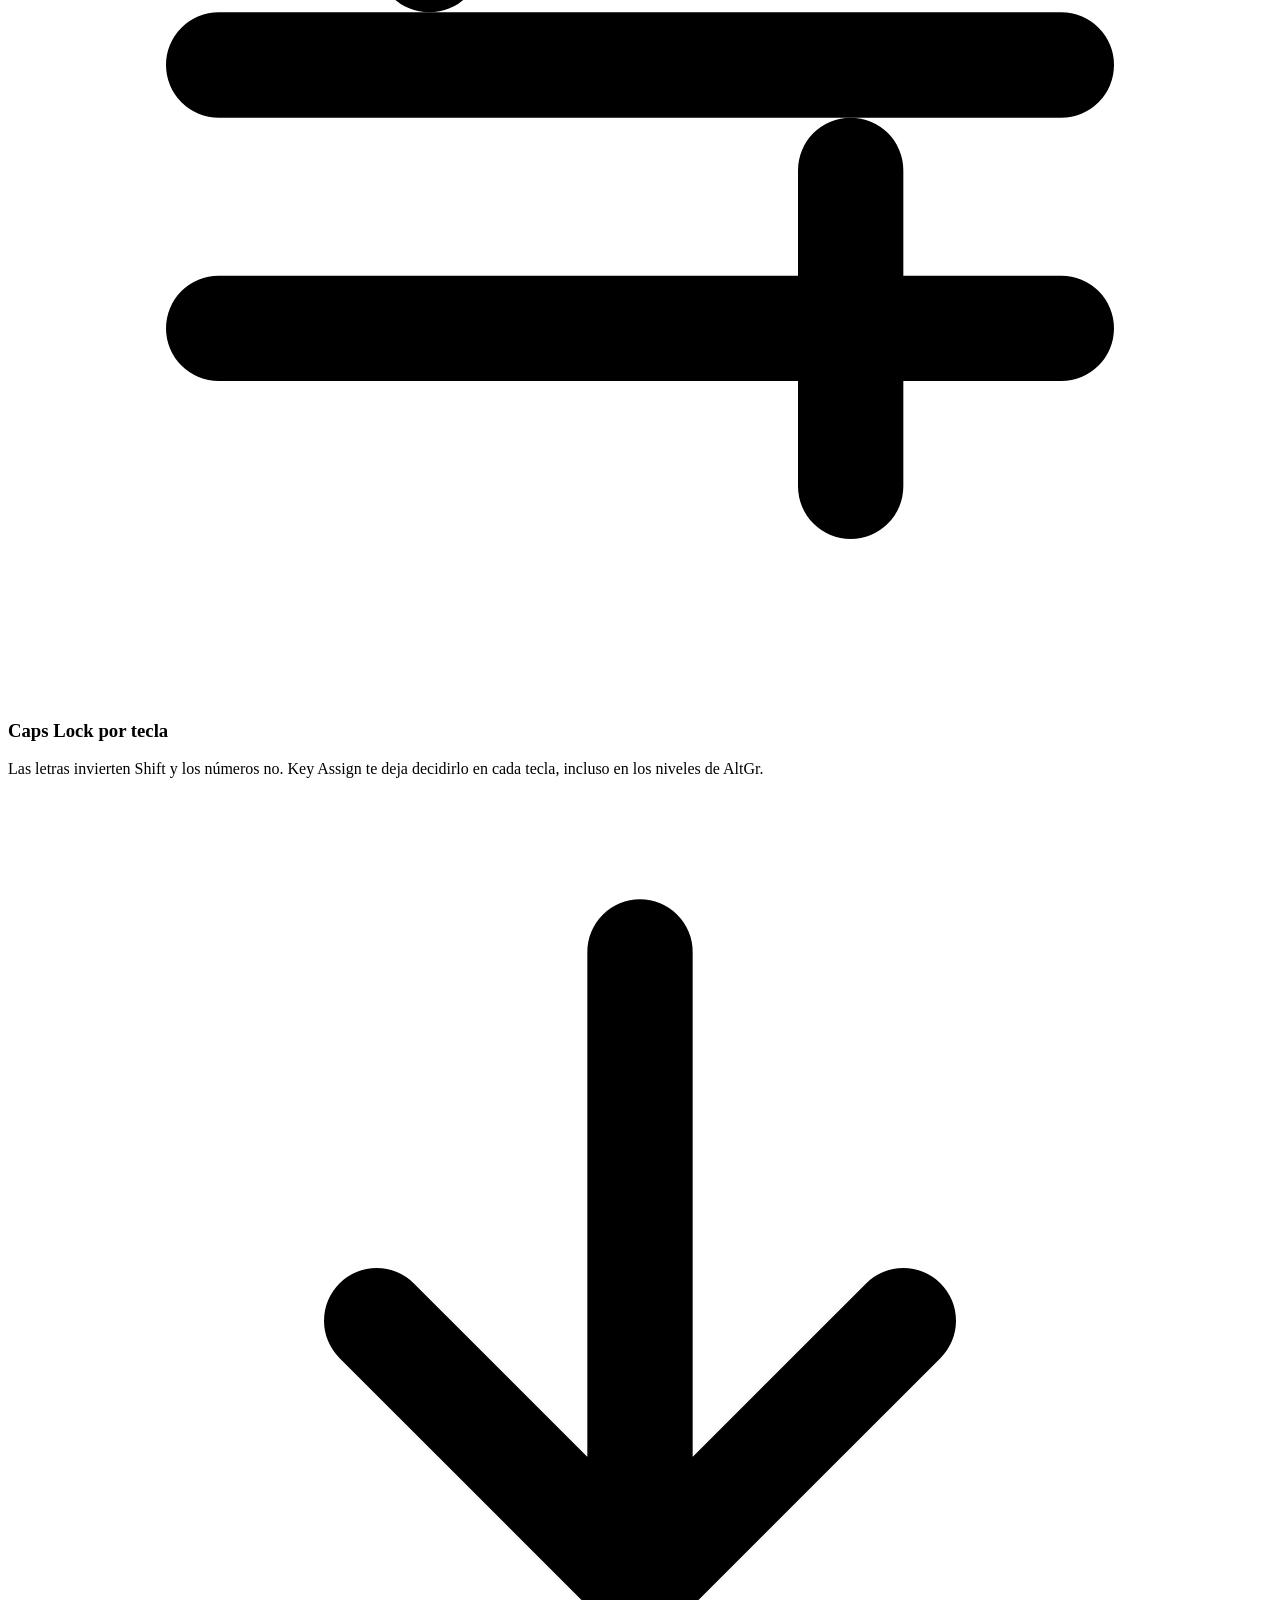
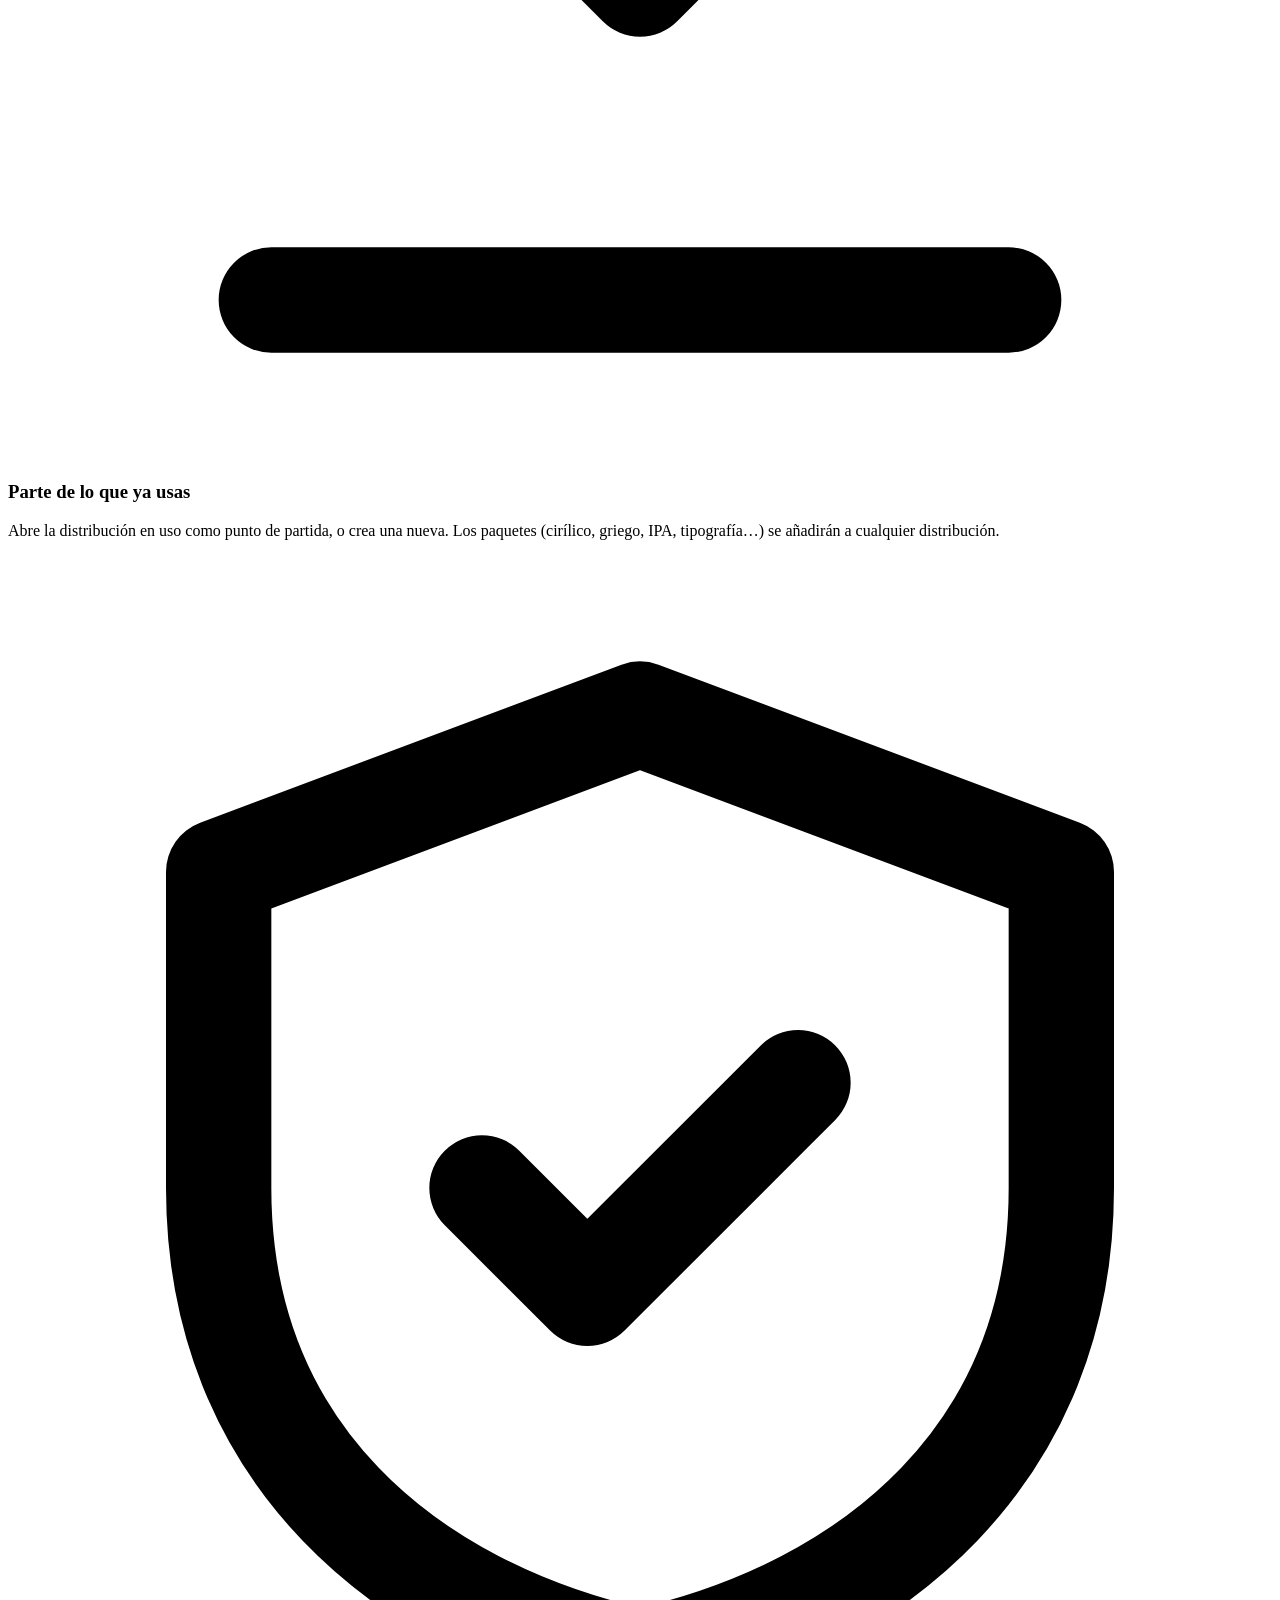
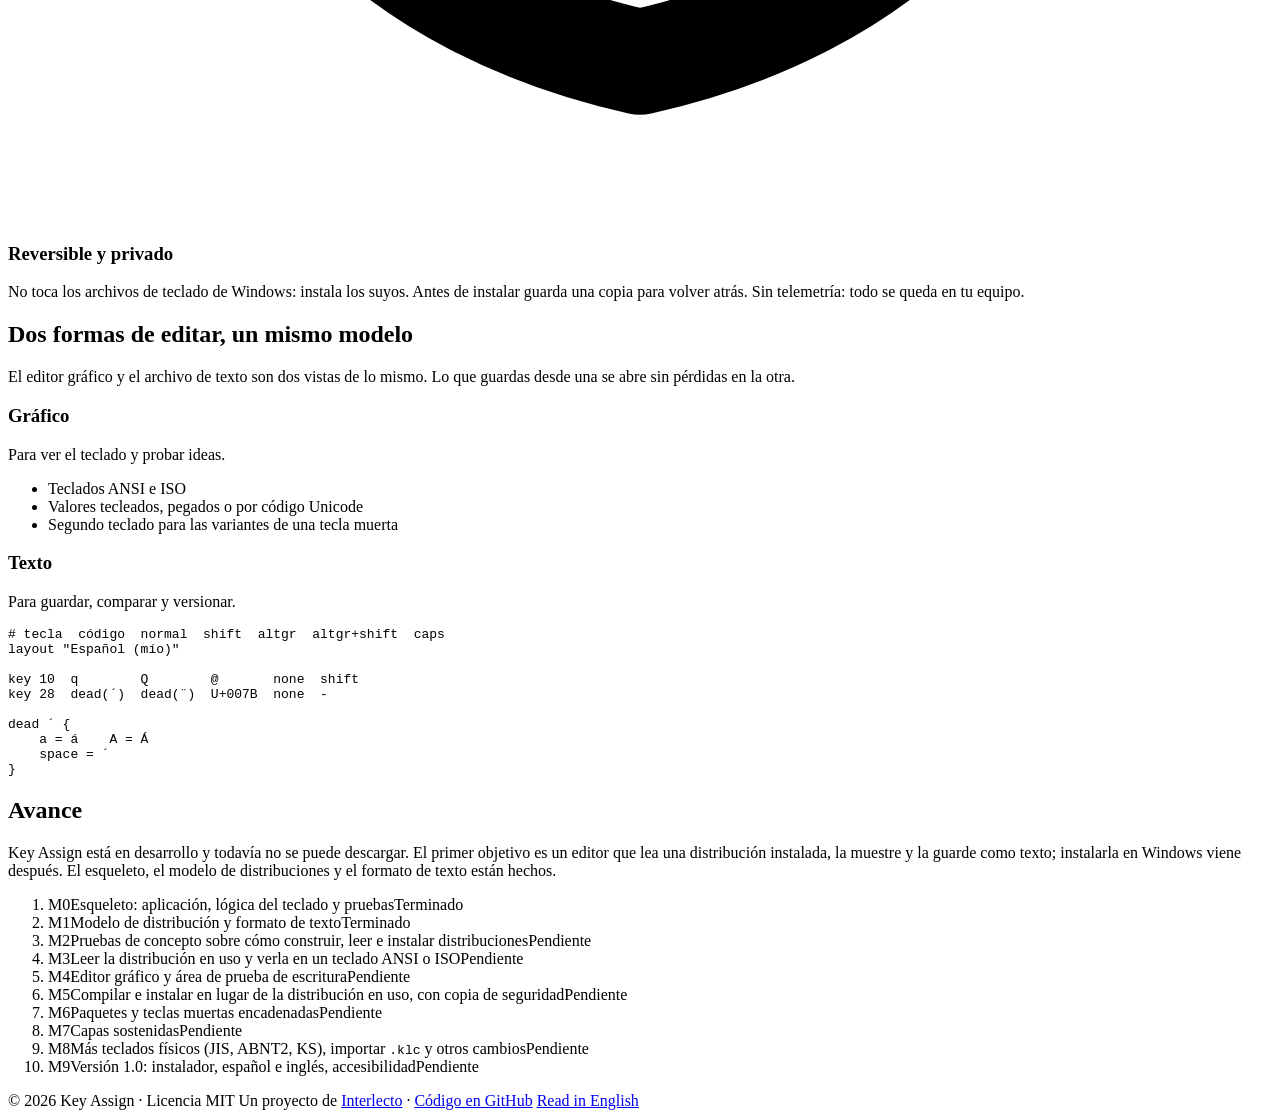
==== commit 45ade72c: "Mark M1 done in the roadmap, README and project page Co-Authored-By: Claude Sonnet 5.5 <noreply@anth" ====
--- a/site/public/index.html
+++ b/site/public/index.html
@@ -135,7 +135,7 @@
         <p class="section-lead">Key Assign está en desarrollo y todavía no se puede descargar. El primer objetivo es un editor que lea una distribución instalada, la muestre y la guarde como texto; instalarla en Windows viene después. El esqueleto, el modelo de distribuciones y el formato de texto están hechos.</p>
         <ol class="timeline">
           <li class="done"><span class="m">M0</span><span>Esqueleto: aplicación, lógica del teclado y pruebas</span><span class="when">Terminado</span></li>
-          <li class="now"><span class="m">M1</span><span>Modelo de distribución y formato de texto</span><span class="when">En revisión</span></li>
+          <li class="done"><span class="m">M1</span><span>Modelo de distribución y formato de texto</span><span class="when">Terminado</span></li>
           <li><span class="m">M2</span><span>Pruebas de concepto sobre cómo construir, leer e instalar distribuciones</span><span class="when">Pendiente</span></li>
           <li><span class="m">M3</span><span>Leer la distribución en uso y verla en un teclado ANSI o ISO</span><span class="when">Pendiente</span></li>
           <li><span class="m">M4</span><span>Editor gráfico y área de prueba de escritura</span><span class="when">Pendiente</span></li>
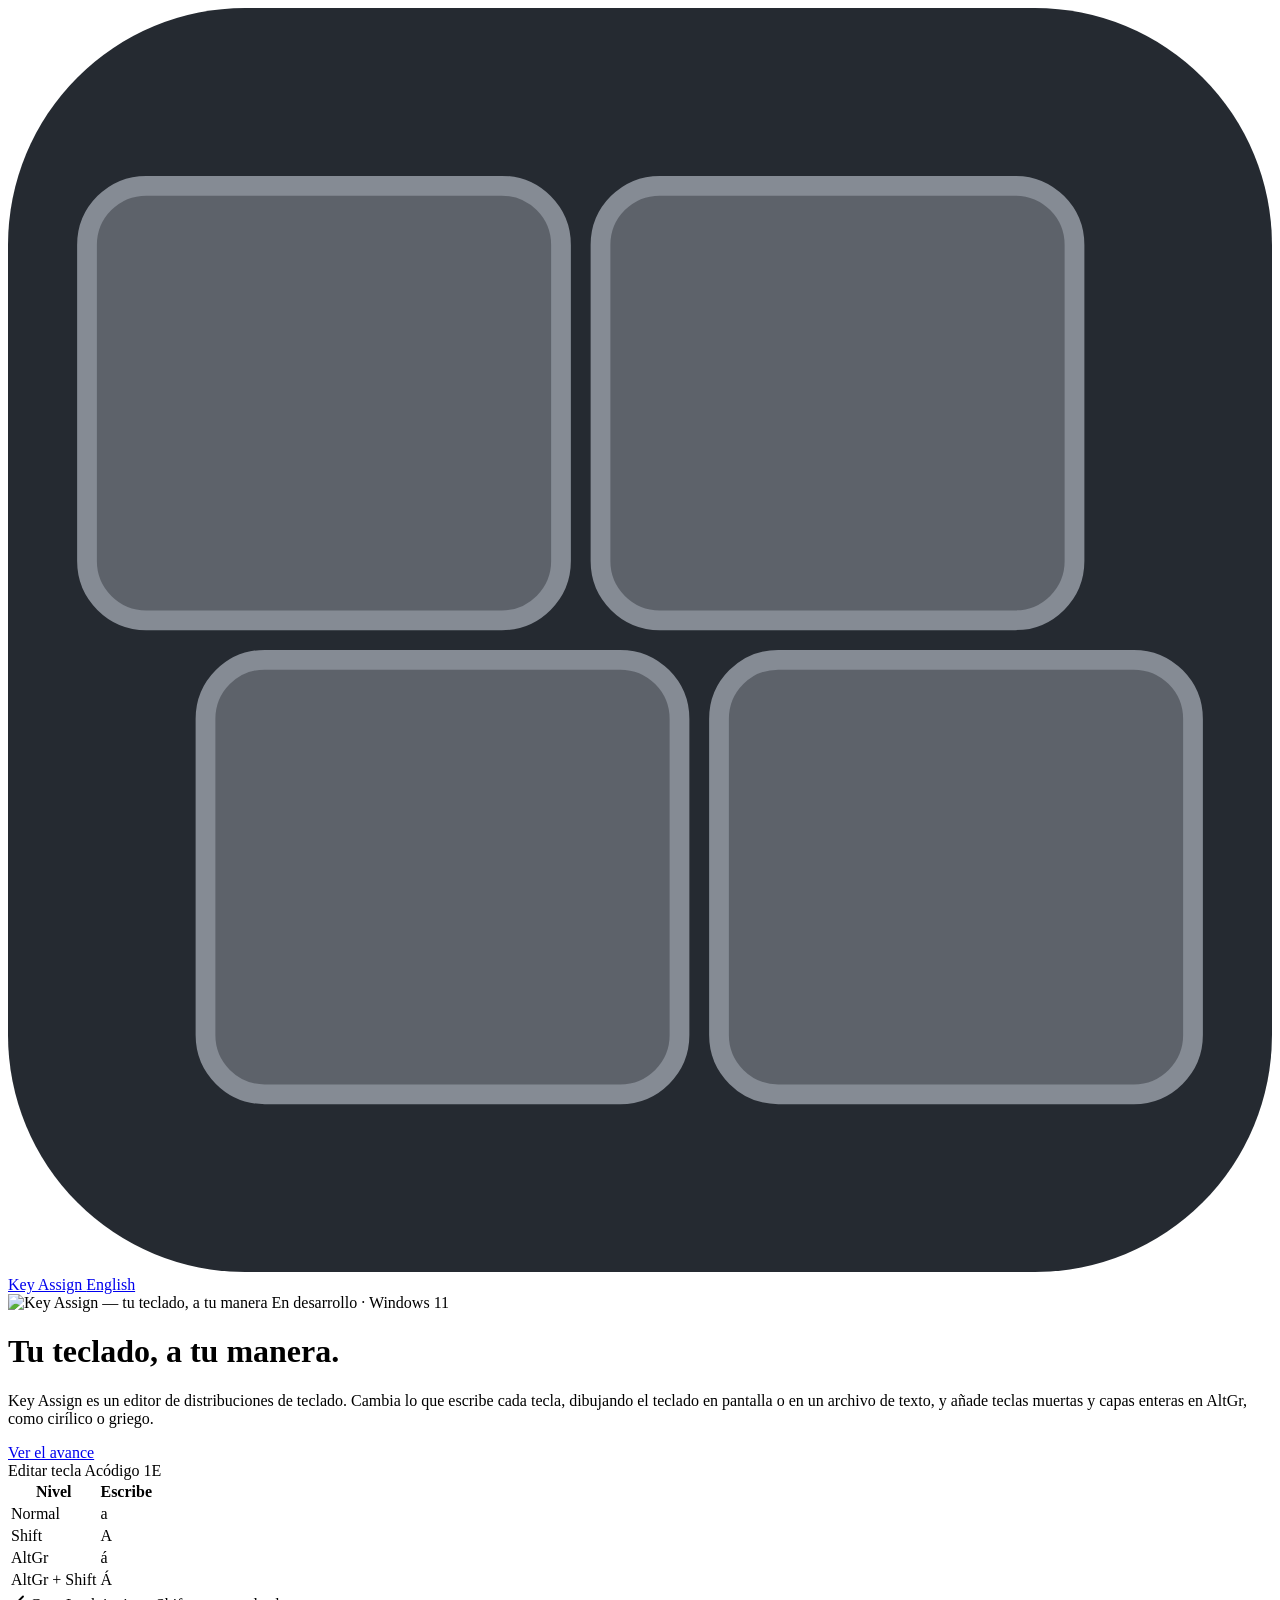
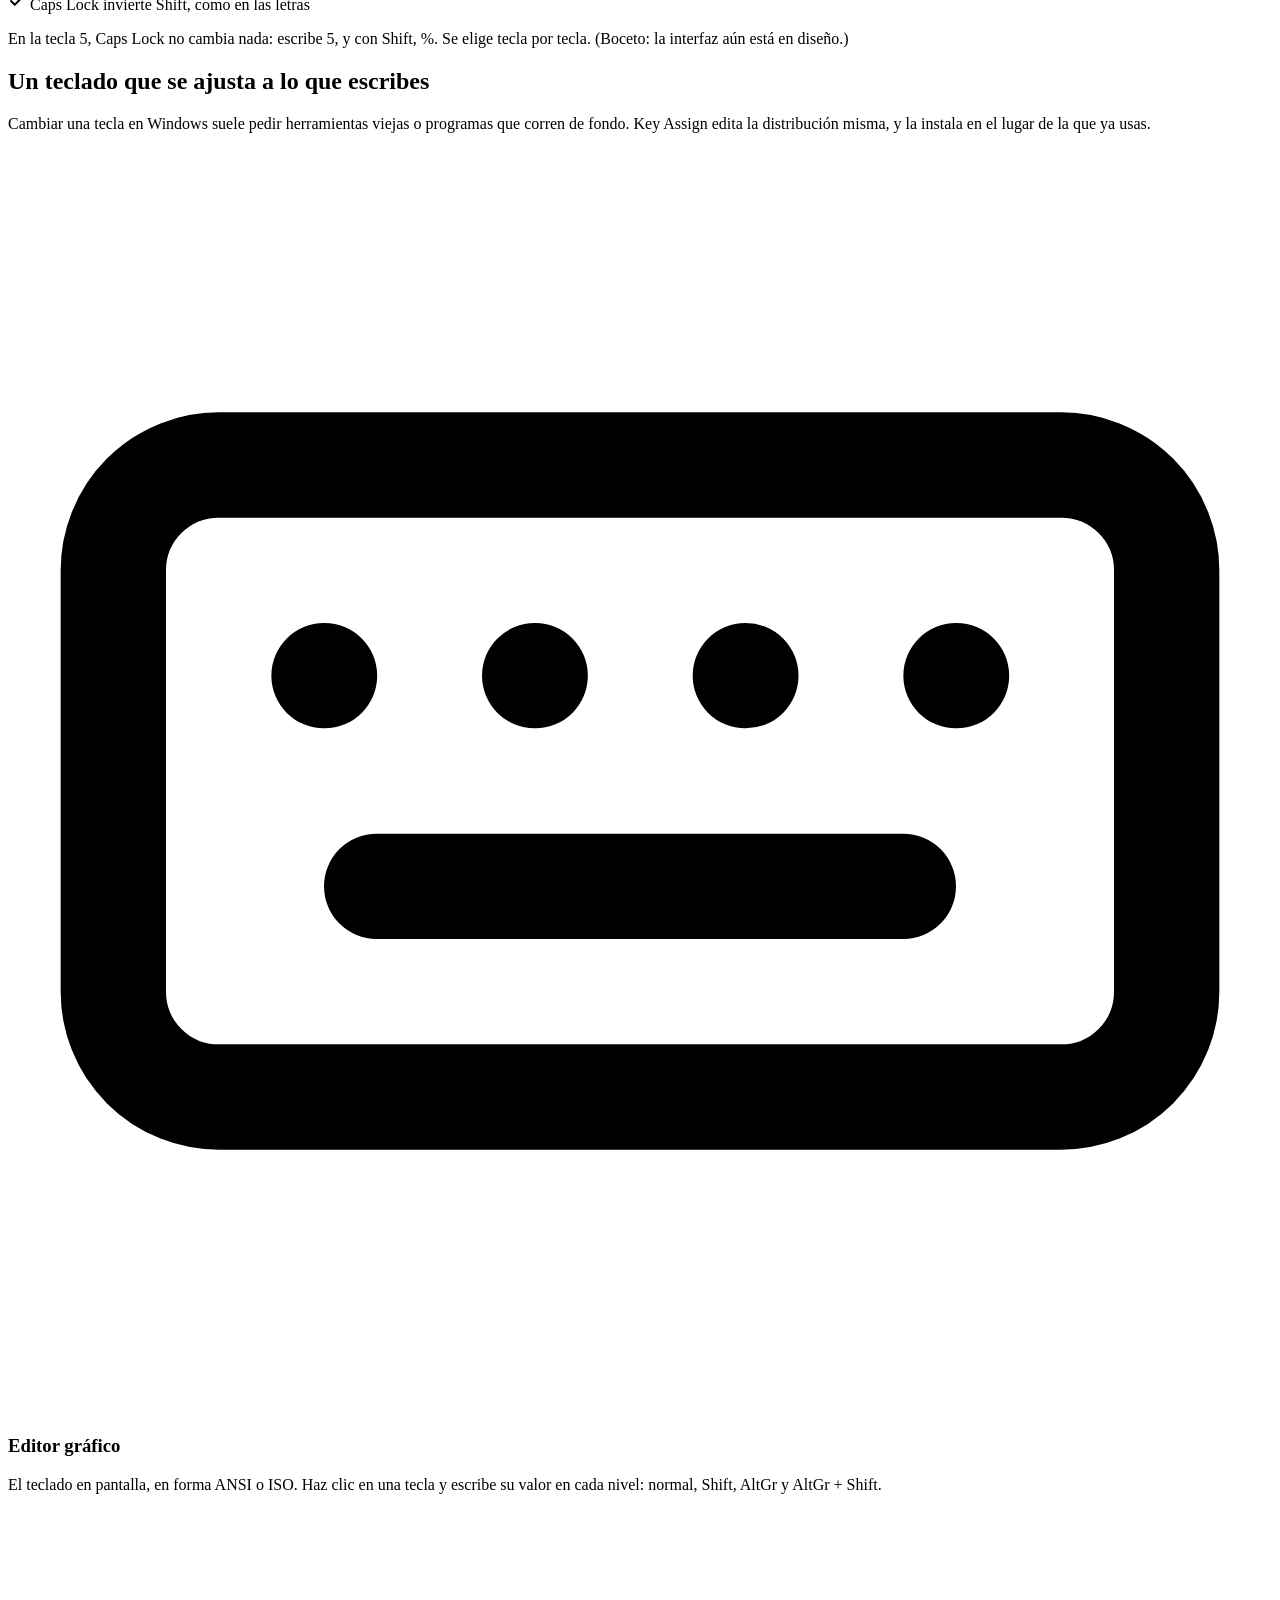
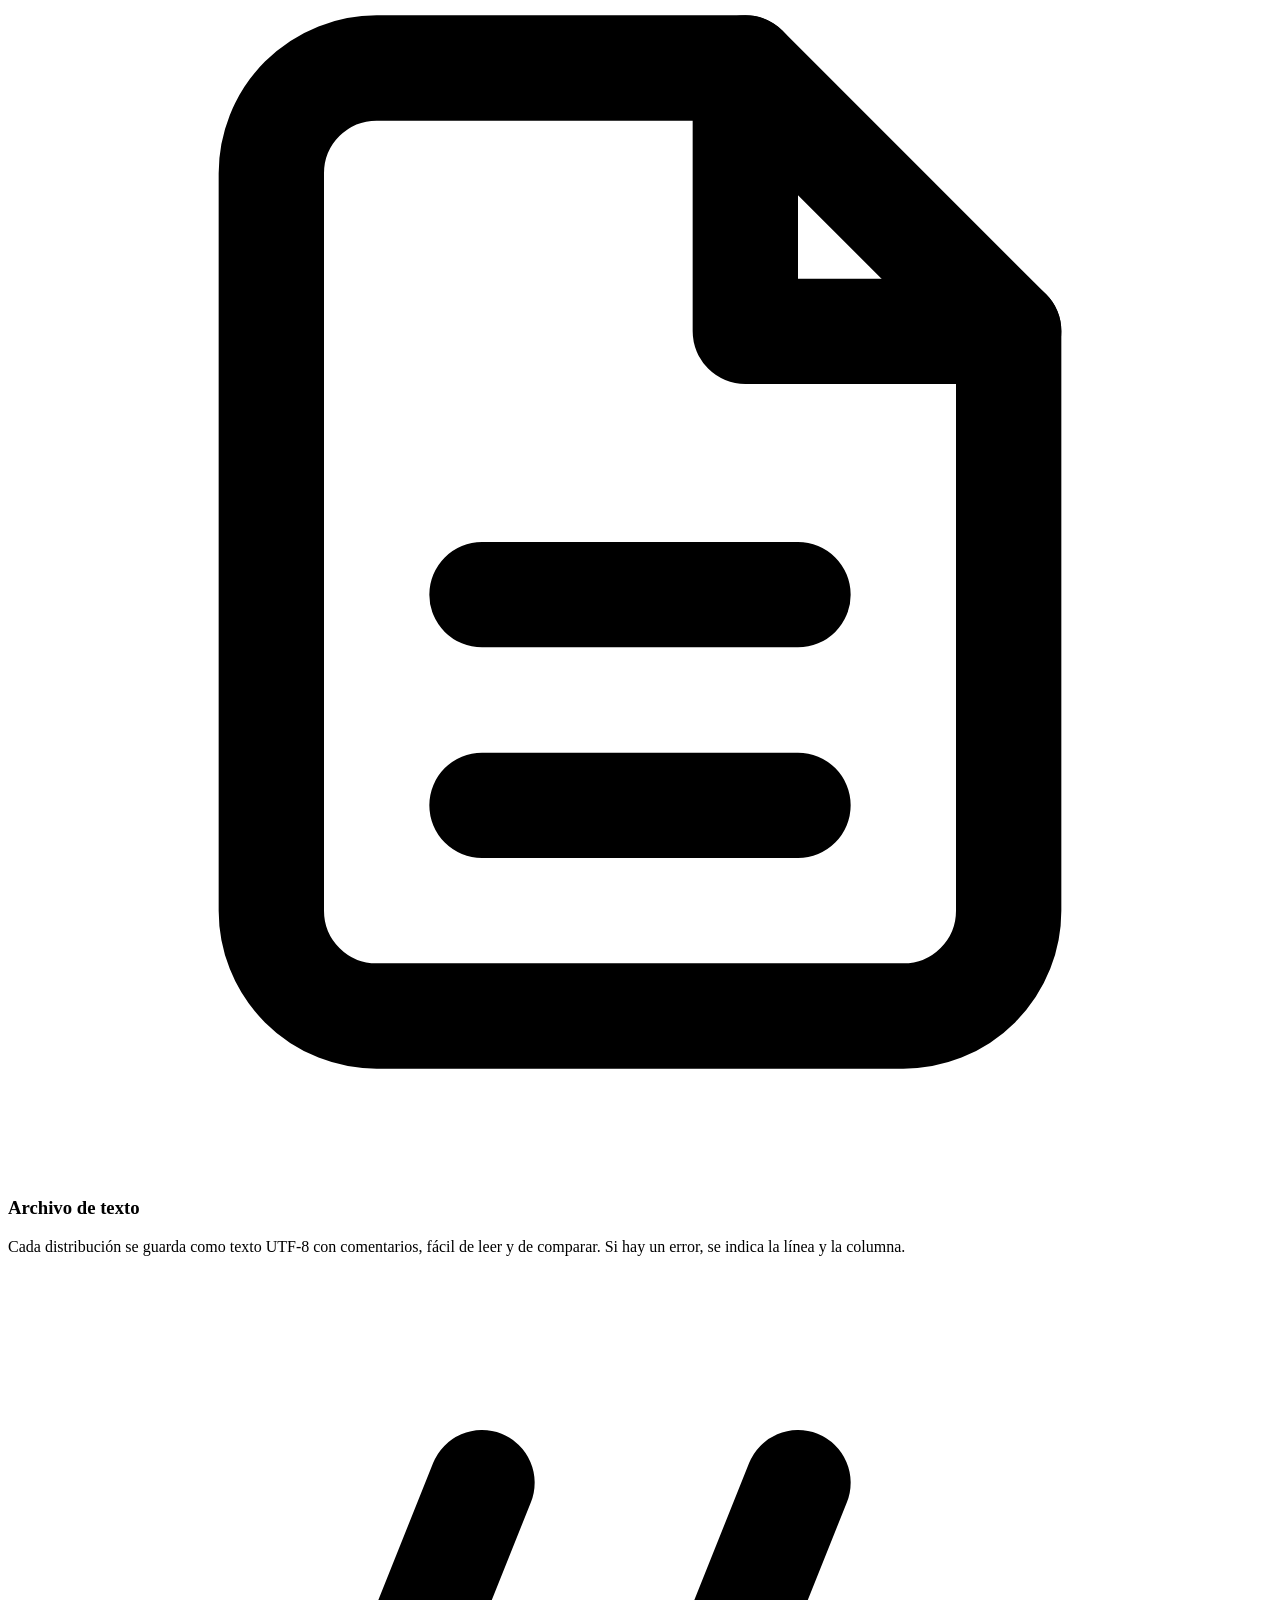
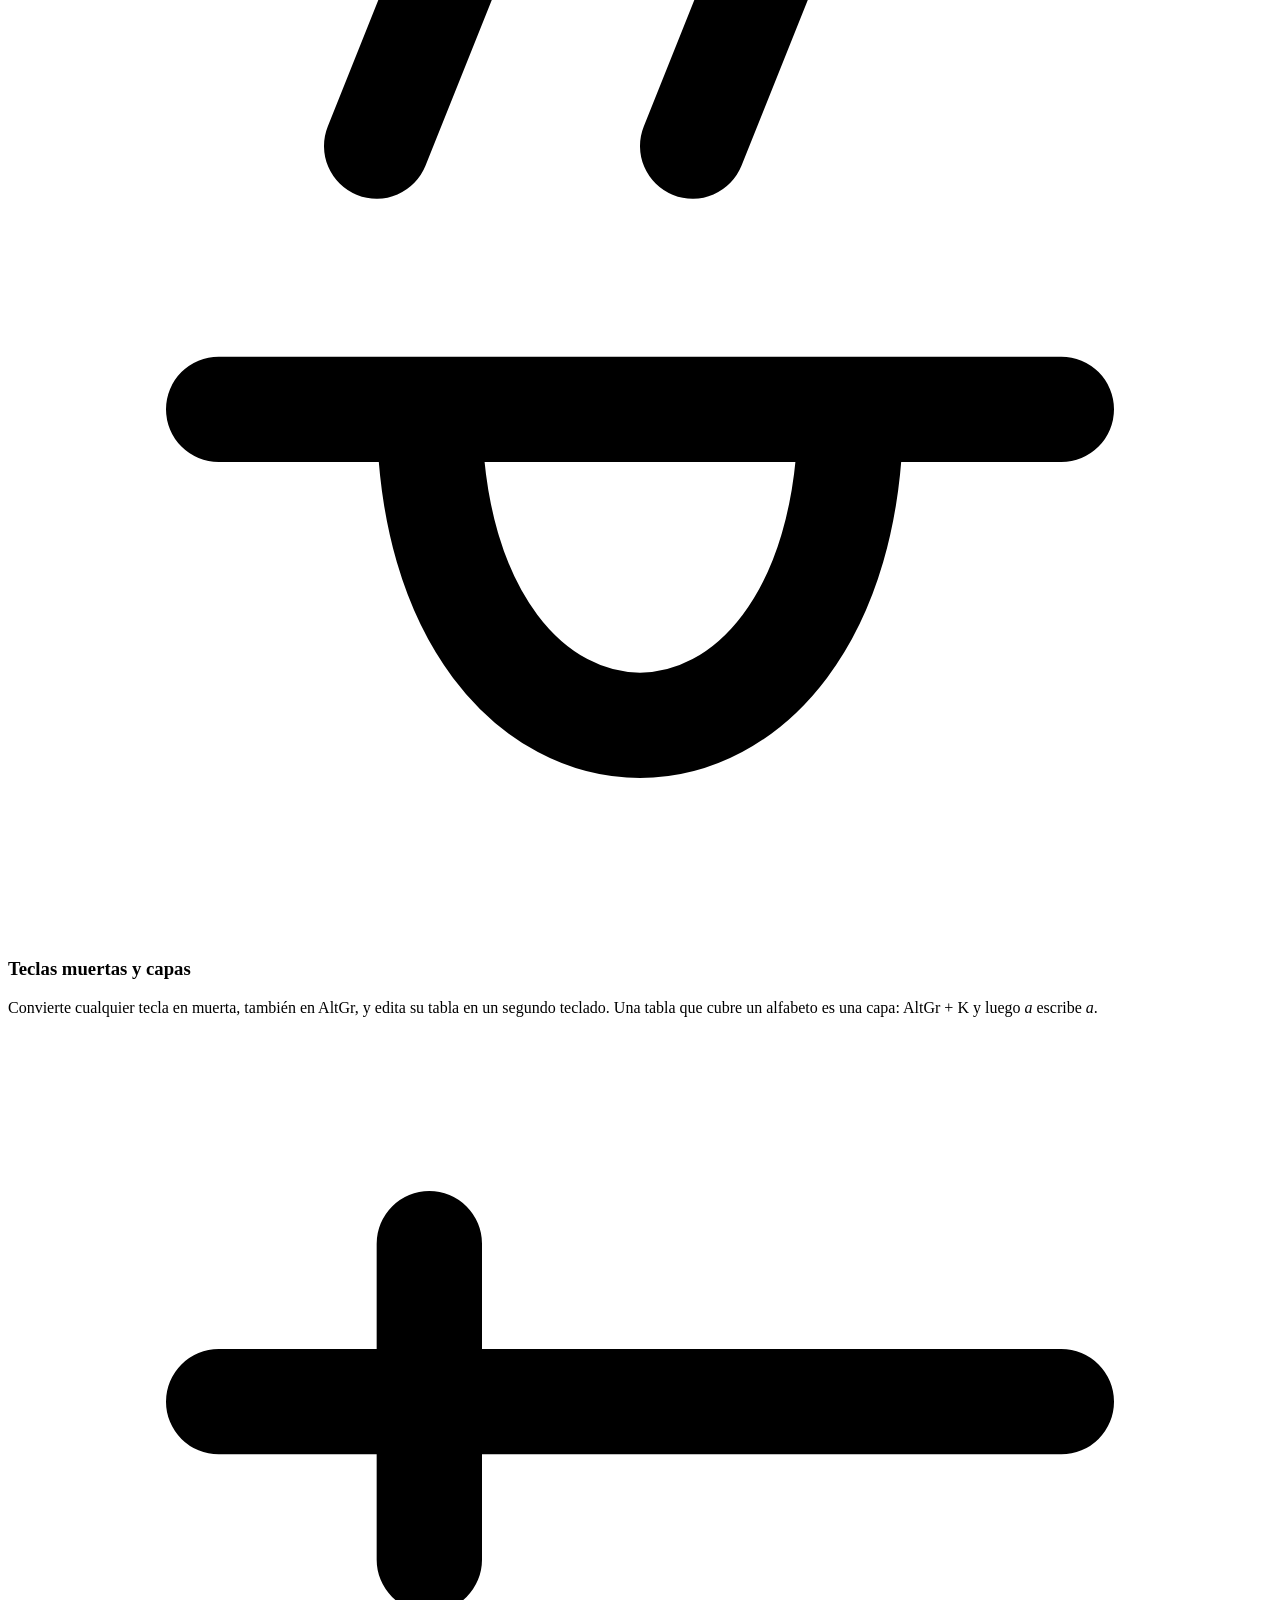
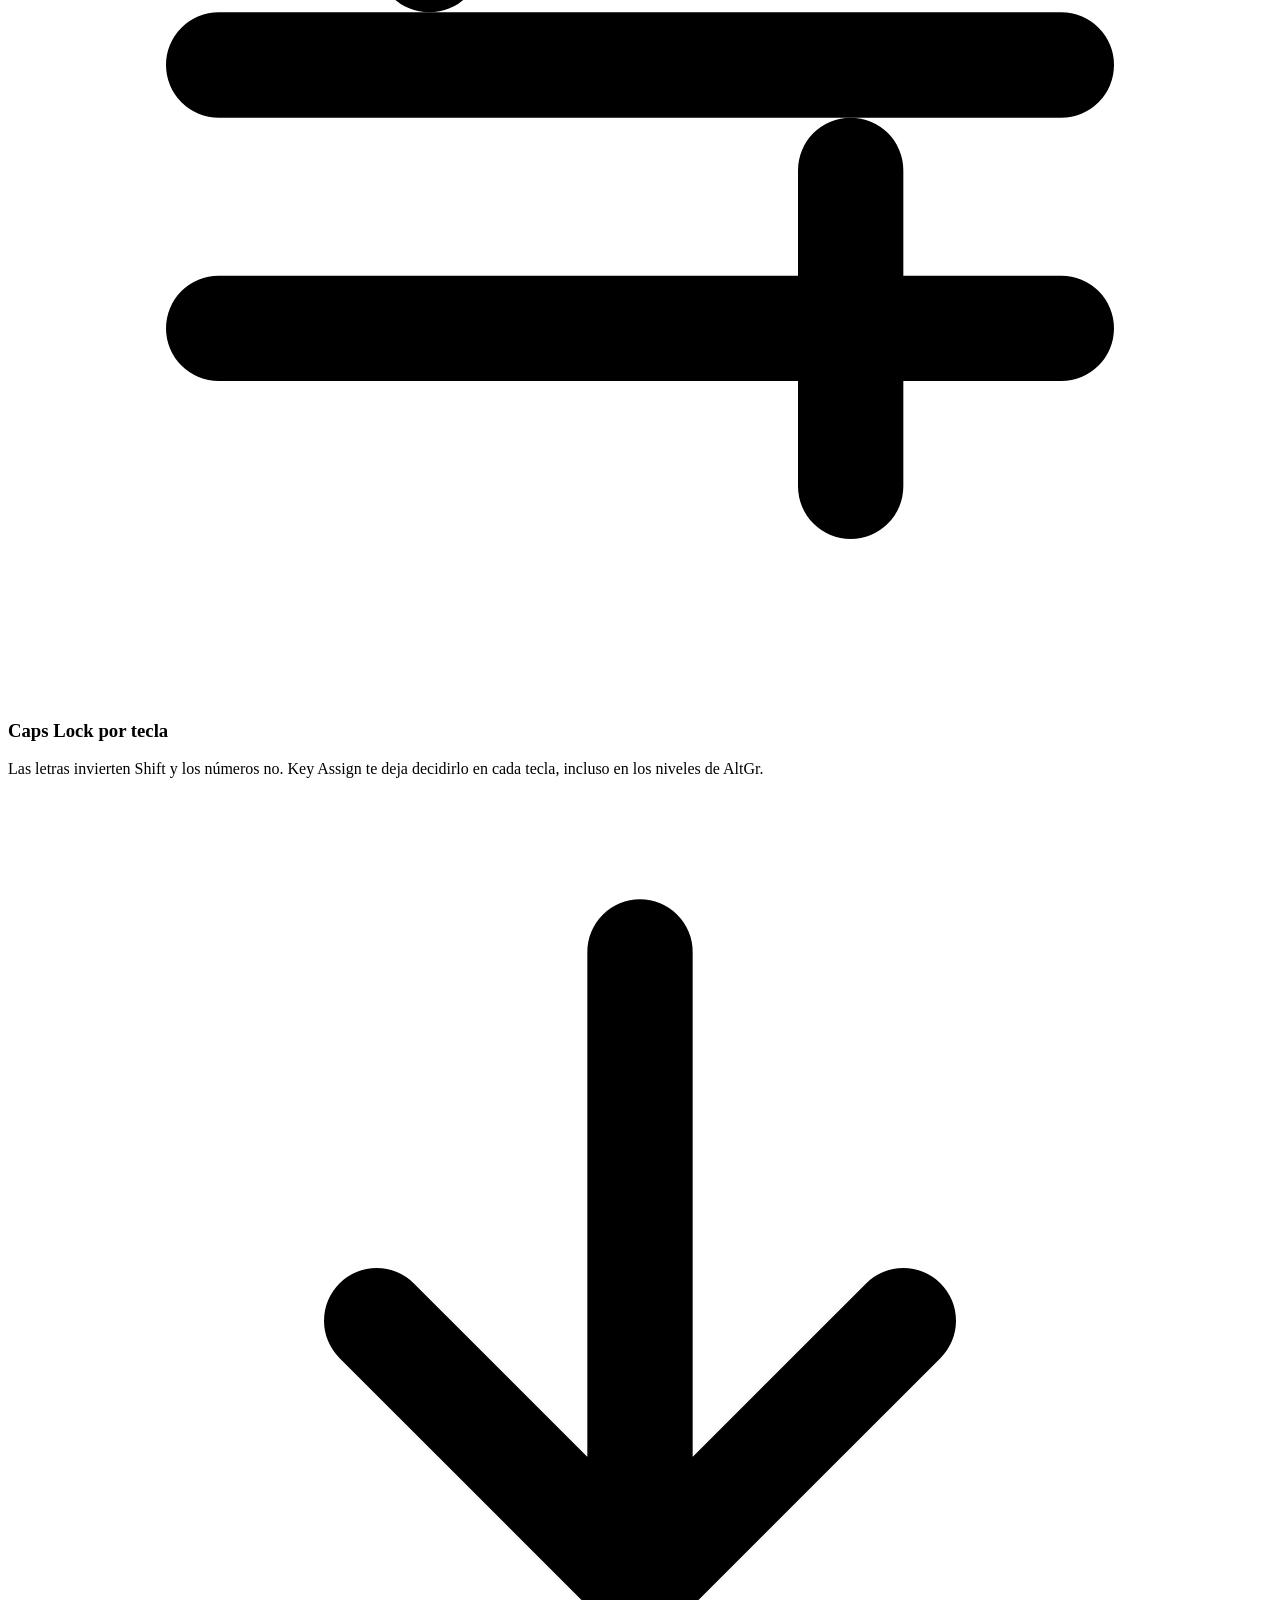
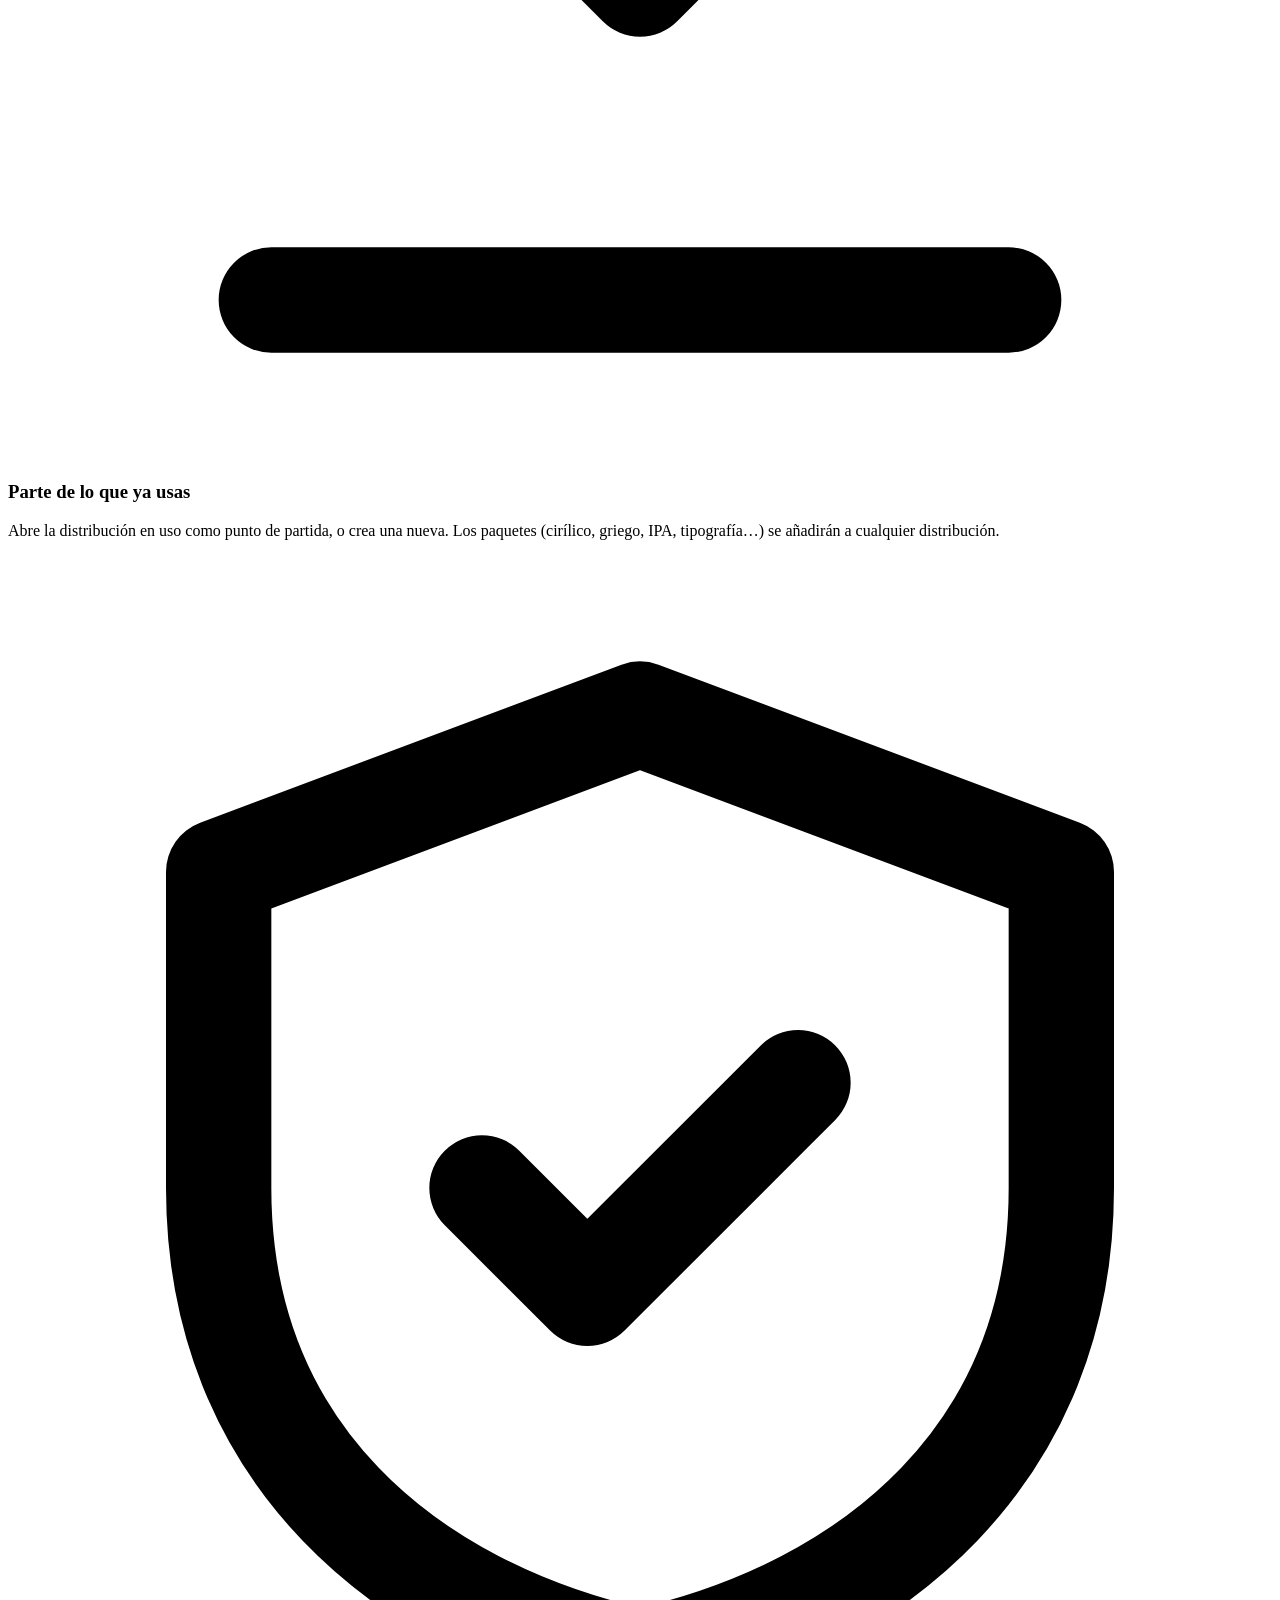
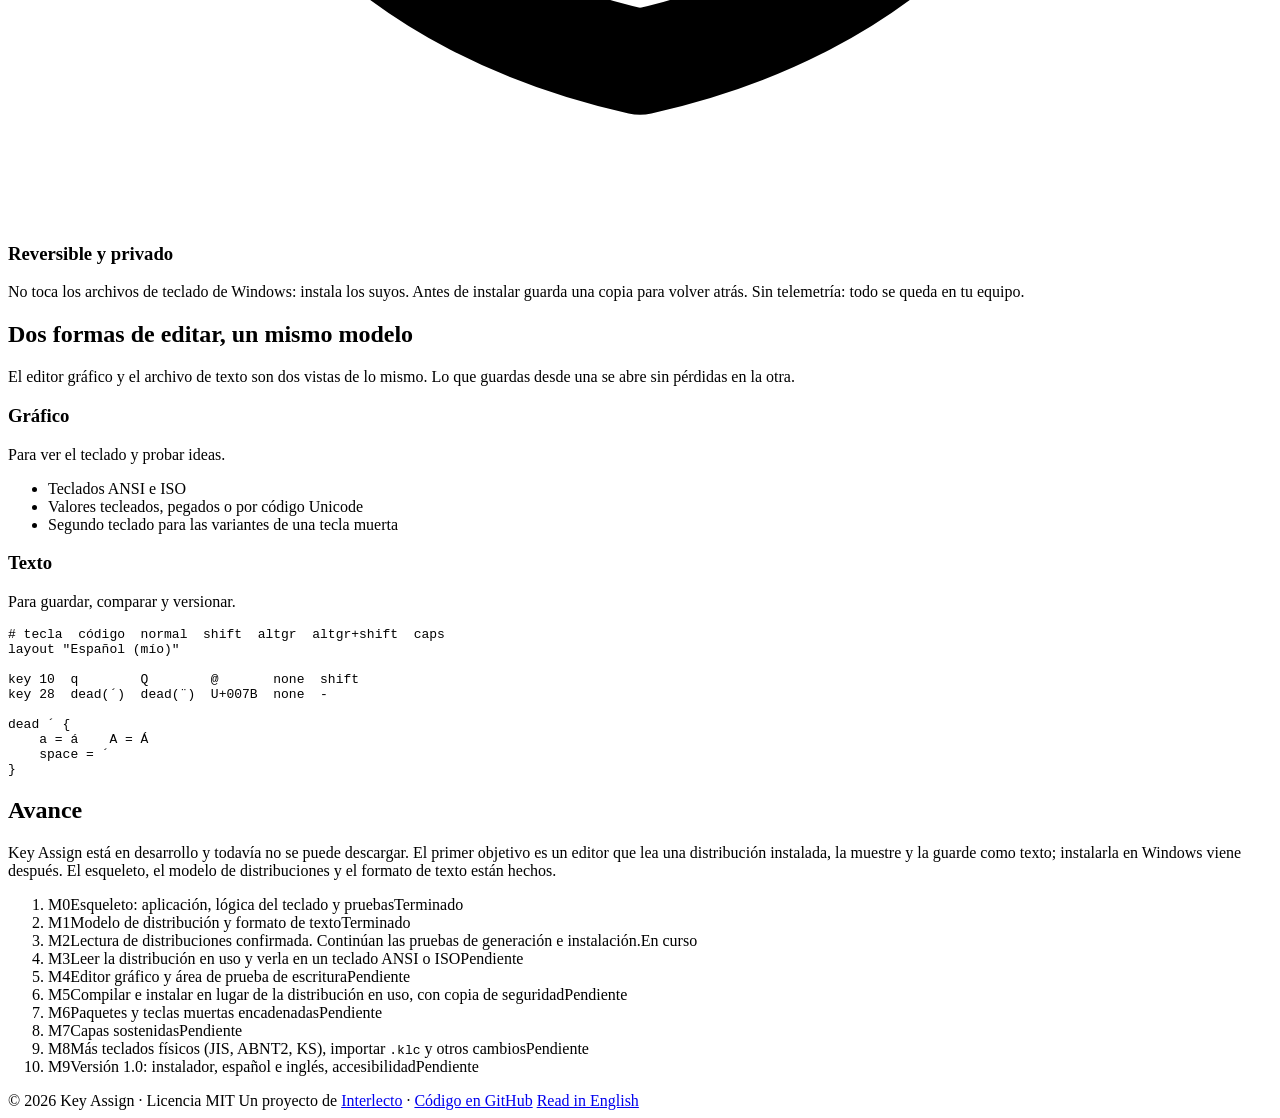
==== commit 8e93d6bb: "Complete spike S2 for the active keyboard layout (R4.1)" ====
--- a/site/public/index.html
+++ b/site/public/index.html
@@ -136,7 +136,7 @@
         <ol class="timeline">
           <li class="done"><span class="m">M0</span><span>Esqueleto: aplicación, lógica del teclado y pruebas</span><span class="when">Terminado</span></li>
           <li class="done"><span class="m">M1</span><span>Modelo de distribución y formato de texto</span><span class="when">Terminado</span></li>
-          <li><span class="m">M2</span><span>Pruebas de concepto sobre cómo construir, leer e instalar distribuciones</span><span class="when">Pendiente</span></li>
+          <li class="now"><span class="m">M2</span><span>Lectura de distribuciones confirmada. Continúan las pruebas de generación e instalación.</span><span class="when">En curso</span></li>
           <li><span class="m">M3</span><span>Leer la distribución en uso y verla en un teclado ANSI o ISO</span><span class="when">Pendiente</span></li>
           <li><span class="m">M4</span><span>Editor gráfico y área de prueba de escritura</span><span class="when">Pendiente</span></li>
           <li><span class="m">M5</span><span>Compilar e instalar en lugar de la distribución en uso, con copia de seguridad</span><span class="when">Pendiente</span></li>
